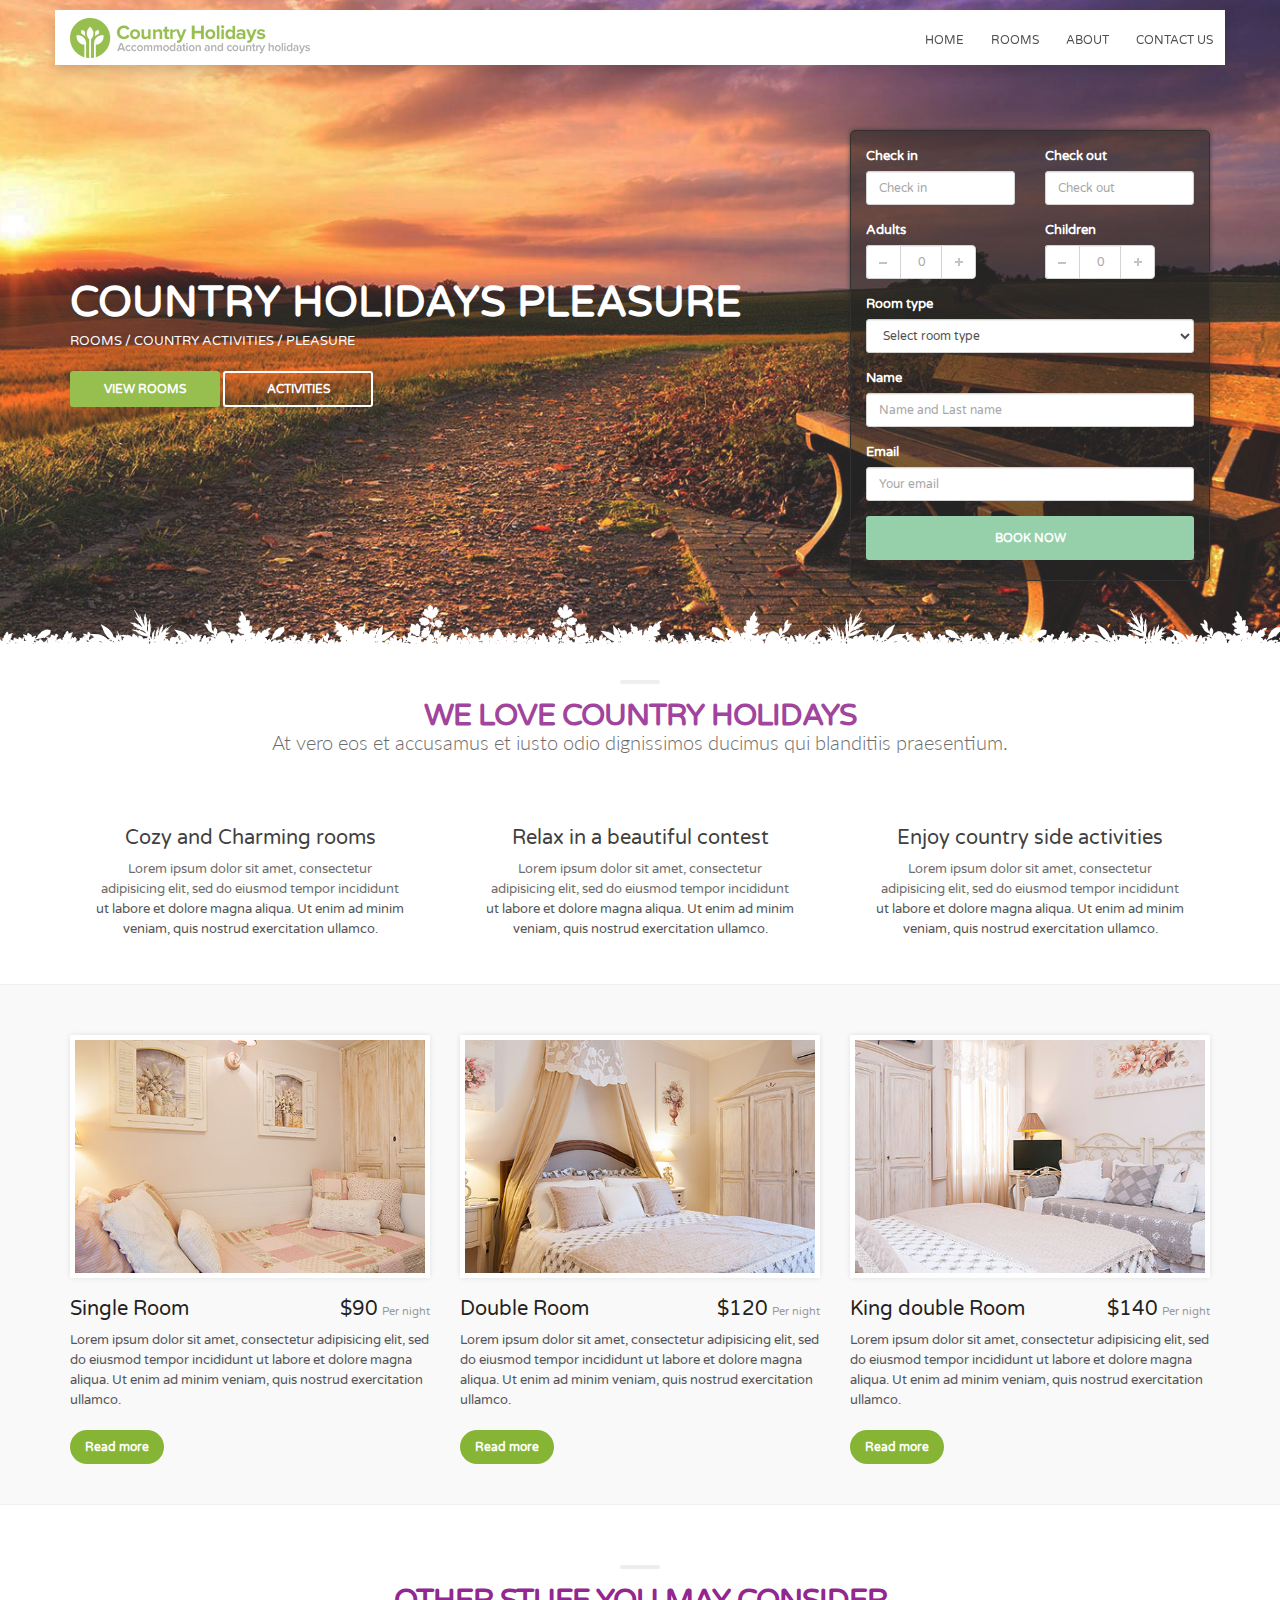
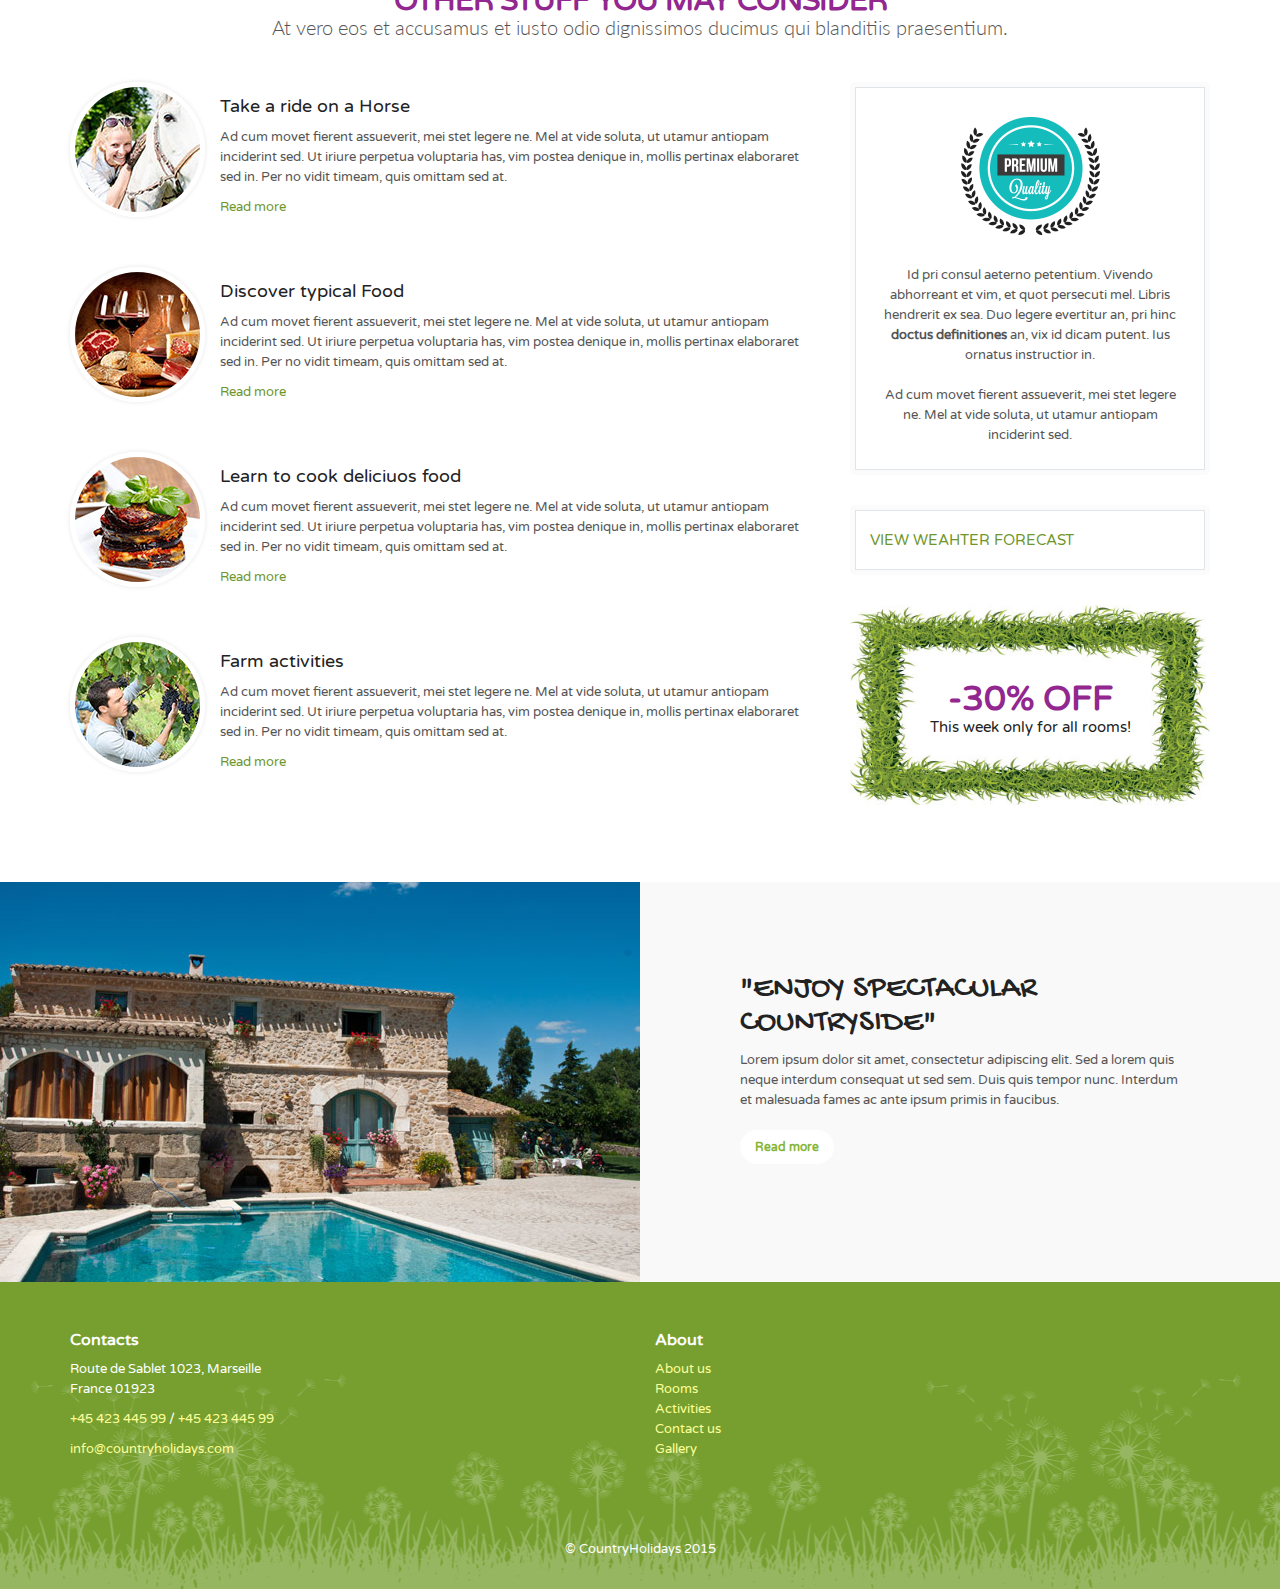
==== index.html @ 5f225f98 "Initial Commit" ====
<!DOCTYPE html>
<!--[if IE 8]><html class="ie ie8"> <![endif]-->
<!--[if IE 9]><html class="ie ie9"> <![endif]-->
<!--[if gt IE 9]><!-->
<html>
<!--<![endif]-->

<head>
    <meta charset="utf-8">
    <meta http-equiv="X-UA-Compatible" content="IE=edge">
    <meta name="viewport" content="width=device-width, initial-scale=1">
    <meta name="keywords" content="farm activities, itineraries, farm holidays, country holidays, bed and breakfast, hotel, country hotel" />
    <meta name="description" content="Country Holidays - Premium site template for a country accommodation.">
    <meta name="author" content="Ansonika">
    <title>Country Holidays</title>

    <!-- Favicons-->
    <link rel="shortcut icon" href="img/favicon.ico" type="image/x-icon">
    <link rel="apple-touch-icon" type="image/x-icon" href="img/apple-touch-icon-57x57-precomposed.png">
    <link rel="apple-touch-icon" type="image/x-icon" sizes="72x72" href="img/apple-touch-icon-72x72-precomposed.png">
    <link rel="apple-touch-icon" type="image/x-icon" sizes="114x114" href="img/apple-touch-icon-114x114-precomposed.png">
    <link rel="apple-touch-icon" type="image/x-icon" sizes="144x144" href="img/apple-touch-icon-144x144-precomposed.png">

    <!-- Google web fonts -->
    <link href='http://fonts.googleapis.com/css?family=Varela+Round' rel='stylesheet' type='text/css'>
    <link href='http://fonts.googleapis.com/css?family=Lato:300,400,700' rel='stylesheet' type='text/css'>
    <link href='http://fonts.googleapis.com/css?family=Gochi+Hand' rel='stylesheet' type='text/css'>
   
   	<!-- BASE CSS -->
    <link href="css/base.css" rel="stylesheet">
    
    <!-- SPECIFIC CSS -->
    <link href="css/date_time_picker.css" rel="stylesheet">

    <!--[if lt IE 9]>
      <script src="js/html5shiv.min.js"></script>
      <script src="js/respond.min.js"></script>
    <![endif]-->

</head>

<body>

<!--[if lte IE 8]>
    <p class="chromeframe">You are using an <strong>outdated</strong> browser. Please <a href="http://browsehappy.com/">upgrade your browser</a>.</p>
<![endif]-->

	<div id="preloader">
        <div class="sk-spinner sk-spinner-wave">
            <div class="sk-rect1"></div>
            <div class="sk-rect2"></div>
            <div class="sk-rect3"></div>
            <div class="sk-rect4"></div>
            <div class="sk-rect5"></div>
        </div>
    </div>
    <!-- End Preload -->

	<div class="layer"></div>
    <!-- Mobile menu overlay mask -->

    <!-- Header================================================== -->
    <header>
        
        <div id="top_header">
        	<div class="container">
            	<div class="row">
                <div class="col-md-4 col-sm-4 col-xs-4">
                    <div id="logo">
                        <a href="index.html"><img src="img/logo.png" width="240" height="40" alt="CountryHolidays" data-retina="true"></a>
                    </div>
                </div>
                <nav class="col-md-8 col-sm-8 col-xs-8">
                    <a class="cmn-toggle-switch cmn-toggle-switch__rot  open_close" href="javascript:void(0);"><span>Menu mobile</span></a>
                    <div class="main-menu">
                        <div id="header_menu">
                            <img src="img/logo.png" width="240" height="40" alt="CountryHolidays" data-retina="true">
                        </div>
                        <a href="#" class="open_close" id="close_in"><i class="icon_set_1_icon-77"></i></a>
                        <ul>
                            <li class="submenu">
                                <a  href="index.html" class="show-submenu">Home <i class="icon-down-open-mini"></i></a>
                            </li>
                            <li class="submenu">
                                <a href="javascript:void(0);" class="show-submenu">Rooms <i class="icon-down-open-mini"></i></a>
                                <ul>
                                    <li><a href="rooms_list.html">Room list</a></li>
                                    <li><a href="room_booking.html">Room details Booking</a></li>
                                </ul>
                            </li>
                            <li><a href="about.html">About</a></li>
                            <li><a href="contacts.html">Contact us</a></li>
                            </li>
                        </ul>
                    </div><!-- End main-menu -->
                 
                </nav>
            </div>
            </div>
        </div>
    </header><!-- End Header -->

    <div id="booking_container">
    	<div class="container">
        	<div class="row">
            	<div class="col-md-8">
                
                	<div class="intro_title_booking" >
                      	<h1 class="animated fadeInDown">Country holidays pleasure</h1>
                        <p class="animated fadeInDown">Rooms / Country Activities / Pleasure</p>
                        <a href="#" class="animated fadeInUp button_intro hidden-xs">View Rooms</a> 
                        <a href="#" class="animated fadeInUp button_intro outline hidden-xs">Activities</a>
                   </div>  
              
                </div>
                <div class="col-md-4">
                	<div id="book">
                    <div id="message-booking"></div>
                    <form role="form" method="post" action="assets/check_avail.php" id="check_avail" autocomplete="off">
                    
                    	<div class="row">
                        	<div class="col-md-6 col-sm-6 col-xs-6">
                            	<div class="form-group">
                                	<label>Check in</label>
                            	   <input class="date-pick form-control" data-date-format="M d, D" type="text" id="check_in" name="check_in" placeholder="Check in">
                                   <span class="input-icon"><i class=" icon-calendar"></i></span>
                                   </div>
                            </div>
                            <div class="col-md-6 col-sm-6 col-xs-6">
                            	<div class="form-group">
                                	<label>Check out</label>
                            	   <input class="date-pick form-control" data-date-format="M d, D" type="text" id="check_out" name="check_out" placeholder="Check out">
                                   <span class="input-icon"><i class=" icon-calendar"></i></span>
                               </div>
                            </div>
                        </div><!-- End row -->
                        <div class="row">
                        	<div class="col-md-6 col-sm-6 col-xs-6">
                            	<div class="form-group">
                                <label>Adults</label>
                            	   <div class="qty-buttons">
                                        <input type="button" value="-" class="qtyminus" name="adults">
                                        <input type="text" name="adults" id="adults" value="" class="qty form-control" placeholder="0">
                                        <input type="button" value="+" class="qtyplus" name="adults">
                                    </div>
                                   </div>
                            </div>
                            <div class="col-md-6 col-sm-6 col-xs-6">
                            	<div class="form-group">
                                <label>Children</label>
                            	    <div class="qty-buttons">
                                        <input type="button" value="-" class="qtyminus" name="children">
                                        <input type="text" name="children" id="children"  value="" class="qty form-control" placeholder="0">
                                        <input type="button" value="+" class="qtyplus" name="children">
                                    </div>
                               </div>
                            </div>
                        </div><!-- End row -->
           				<div class="row">
                        	<div class="col-md-12">
                            	<div class="form-group">
                                	<label>Room type</label>
                            	 		<select class="form-control" name="room_type" id="room_type">
                                        	<option value="">Select room type</option>
                                            <option value="Single Room">Single Room</option>
                                            <option value="Double Room">Double Room</option>
                                            <option value="Luxury Double Room">Luxury Double Room</option>
                                        </select>
                                   </div>
                              </div>
                              <div class="col-md-12 col-sm-6">
                                   <div class="form-group">
                                	<label>Name</label>
                            	 		<input type="text" class="form-control" name="name_booking" id="name_booking" placeholder="Name and Last name">
                                   </div>
                                   </div>
                                   <div class="col-md-12 col-sm-6">
                                   <div class="form-group">
                                	<label>Email</label>
                            	 		<input type="text" class="form-control" name="email_booking" id="email_booking" placeholder="Your email">
                                   </div>
                                   </div>
                                   <div class="col-md-12 col-sm-12">
                                   <div class="form-group">
                                   <input type="submit" value="Book now" class="btn_full" id="submit-booking">
                                   </div>
                                   </div>
                             </div>
                                  </form>
                    </div>
                </div>
          
            </div><!-- End row -->
        </div><!-- End container -->
 		<div id="general_decor"></div>
    </div><!-- End Booking container -->
    
      <div class="container margin_60 padd_bottom_20">
        <div class="main_title">
            <span></span>
            <h2>We love Country Holidays</h2>
            <p>
                At vero eos et accusamus et iusto odio dignissimos ducimus qui blanditiis praesentium.
            </p>
        </div>
        <div class="row">
            <div class="col-md-4">
                <div class="box_home">
                    <i class="icon_set_2_icon-104"></i>
                    <h3>Cozy and Charming rooms</h3>
                    <p>
                        Lorem ipsum dolor sit amet, consectetur adipisicing elit, sed do eiusmod tempor incididunt ut labore et dolore magna aliqua. Ut enim ad minim veniam, quis nostrud exercitation ullamco.
                    </p>
                </div>
            </div>
            <div class="col-md-4">
                <div class="box_home">
                    <i class="icon_set_2_icon-108"></i>
                    <h3>Relax in a beautiful contest</h3>
                    <p>
                        Lorem ipsum dolor sit amet, consectetur adipisicing elit, sed do eiusmod tempor incididunt ut labore et dolore magna aliqua. Ut enim ad minim veniam, quis nostrud exercitation ullamco.
                    </p>
                </div>
            </div>
            <div class="col-md-4">
                <div class="box_home">
                    <i class="icon_set_1_icon-40"></i>
                    <h3>Enjoy country side activities</h3>
                    <p>
                        Lorem ipsum dolor sit amet, consectetur adipisicing elit, sed do eiusmod tempor incididunt ut labore et dolore magna aliqua. Ut enim ad minim veniam, quis nostrud exercitation ullamco.
                    </p>
                </div>
            </div>
        </div><!-- End row -->
        </div><!-- End container -->
        
        <div class="bg_gray add_bottom_60">
        <div class="container">
        <div class="row">
            <div class="col-md-4 col-sm-4">
                <div class="img_zoom">
                    <a href="room_details.html"><img src="img/room_1.jpg" alt="" class="img-responsive"></a>
                </div>
                <h3>Single Room <span class="price_home">$90<em>Per night</em></span></h3>
                <p>
                    Lorem ipsum dolor sit amet, consectetur adipisicing elit, sed do eiusmod tempor incididunt ut labore et dolore magna aliqua. Ut enim ad minim veniam, quis nostrud exercitation ullamco.
                </p>
                <p>
                    <a href="#" class="btn_1">Read more</a>
                </p>
            </div>
            <div class="col-md-4 col-sm-4">
                <div class="img_zoom">
                    <a href="room_details.html"><img src="img/room_2.jpg" alt="" class="img-responsive"></a>
                </div>
                <h3>Double Room <span class="price_home">$120<em>Per night</em></span></h3>
                <p>
                    Lorem ipsum dolor sit amet, consectetur adipisicing elit, sed do eiusmod tempor incididunt ut labore et dolore magna aliqua. Ut enim ad minim veniam, quis nostrud exercitation ullamco.
                </p>
                <p>
                    <a href="#" class="btn_1">Read more</a>
                </p>
            </div>
            <div class="col-md-4 col-sm-4">
                <div class="img_zoom">
                    <a href="room_details.html"><img src="img/room_3.jpg" alt="" class="img-responsive"></a>
                </div>
                <h3>King double Room <span class="price_home">$140<em>Per night</em></span></h3>
                <p>
                    Lorem ipsum dolor sit amet, consectetur adipisicing elit, sed do eiusmod tempor incididunt ut labore et dolore magna aliqua. Ut enim ad minim veniam, quis nostrud exercitation ullamco.
                </p>
                <p>
                    <a href="#" class="btn_1">Read more</a>
                </p>
            </div>
        </div><!-- End row -->
        </div><!-- End container -->
        </div>
        
        <div class="container add_bottom_60">
        <div class="main_title add_bottom_45">
            <span></span>
            <h2>Other stuff you may consider</h2>
            <p>
                At vero eos et accusamus et iusto odio dignissimos ducimus qui blanditiis praesentium.
            </p>
        </div>
        <div class="row">
            <div class="col-md-8" id="strip_activities">
                <ul>
                    <li>
                    <img src="img/activities_1_thumb.jpg" alt="" class="img-circle styled">
                    <h4>Take a ride on a Horse</h4>
                    <p>
                        Ad cum movet fierent assueverit, mei stet legere ne. Mel at vide soluta, ut utamur antiopam inciderint sed. Ut iriure perpetua voluptaria has, vim postea denique in, mollis pertinax elaboraret sed in. Per no vidit timeam, quis omittam sed at. <a href="#" class="link_normal">Read more</a>
                    </p>
                    </li>
                    <li><img src="img/activities_2_thumb.jpg" alt="" class="img-circle styled">
                    <h4>Discover typical Food </h4>
                    <p>
                        Ad cum movet fierent assueverit, mei stet legere ne. Mel at vide soluta, ut utamur antiopam inciderint sed. Ut iriure perpetua voluptaria has, vim postea denique in, mollis pertinax elaboraret sed in. Per no vidit timeam, quis omittam sed at. <a href="#" class="link_normal">Read more</a>
                    </p>
                    </li>
                    <li><img src="img/activities_3_thumb.jpg" alt="" class="img-circle styled">
                    <h4>Learn to cook deliciuos food</h4>
                    <p>
                        Ad cum movet fierent assueverit, mei stet legere ne. Mel at vide soluta, ut utamur antiopam inciderint sed. Ut iriure perpetua voluptaria has, vim postea denique in, mollis pertinax elaboraret sed in. Per no vidit timeam, quis omittam sed at. <a href="#" class="link_normal">Read more</a>
                    </p>
                    </li>
                    <li><img src="img/activities_4_thumb.jpg" alt="" class="img-circle styled">
                    <h4>Farm activities</h4>
                    <p>
                        Ad cum movet fierent assueverit, mei stet legere ne. Mel at vide soluta, ut utamur antiopam inciderint sed. Ut iriure perpetua voluptaria has, vim postea denique in, mollis pertinax elaboraret sed in. Per no vidit timeam, quis omittam sed at. <a href="#" class="link_normal">Read more</a>
                    </p>
                    </li>
                </ul>
            </div>
            <div class="col-md-4">
                <div class="box_style_1 text-center">
                    <p ><img src="img/best_price.png" alt=""></p>
                    <p>
                         Id pri consul aeterno petentium. Vivendo abhorreant et vim, et quot persecuti mel. Libris hendrerit ex sea. Duo legere evertitur an, pri hinc <strong>doctus definitiones</strong> an, vix id dicam putent. Ius ornatus instructior in.
                    </p>
                    <p>
                         Ad cum movet fierent assueverit, mei stet legere ne. Mel at vide soluta, ut utamur antiopam inciderint sed.
                    </p>
                </div><!-- End box_style_1 -->
                
                <a class="box_style_1 weahter" href="about.html">
                <i class="icon-light-up"></i> View Weahter forecast </a>
                <!-- End  weather-->
                
                <div id="banner">
                    <h3><span>-30% OFF</span>This week only for all rooms!</h3>
                </div><!-- End banner -->
                
            </div>
        </div><!-- End row -->
    </div><!-- End container -->
    
    <div class="container-fluid">
        <div class="row">
            <div class="col-md-6 nopadding">
                <div class="features-bg">
                    <div class="features-img">
                    </div>
                </div>
            </div>
            <div class="col-md-6 nopadding">
                <div class="features-content">
                    <h3>"Enjoy spectacular countryside"</h3>
                    <p>
                        Lorem ipsum dolor sit amet, consectetur adipiscing elit. Sed a lorem quis neque interdum consequat ut sed sem. Duis quis tempor nunc. Interdum et malesuada fames ac ante ipsum primis in faucibus.
                    </p>
                    <p>
                        <a href="#" class=" btn_1 white">Read more</a>
                    </p>
                </div>
            </div>
        </div>
    </div><!-- End container-fluid  -->
    
    <footer>
        <div class="container">
            <div class="row">
                <div class="col-md-6 col-sm-6">
                    <h3>Contacts</h3>
                    <ul id="contact_details_footer">
                        <li>Route de Sablet 1023, Marseille<br>France 01923</li>
                        <li><a href="tel://004542344599">+45 423 445 99</a> / <a href="tel://004542344599">+45 423 445 99</a></li>
                        <li><a href="/cdn-cgi/l/email-protection#93fafdf5fcd3f0fce6fde7e1eafbfcfffaf7f2eae0bdf0fcfe"><span class="__cf_email__" data-cfemail="771e191118371418021903050e1f181b1e13160e045914181a">[email&#160;protected]</span><script data-cfhash='f9e31' type="text/javascript">/* <![CDATA[ */!function(t,e,r,n,c,a,p){try{t=document.currentScript||function(){for(t=document.getElementsByTagName('script'),e=t.length;e--;)if(t[e].getAttribute('data-cfhash'))return t[e]}();if(t&&(c=t.previousSibling)){p=t.parentNode;if(a=c.getAttribute('data-cfemail')){for(e='',r='0x'+a.substr(0,2)|0,n=2;a.length-n;n+=2)e+='%'+('0'+('0x'+a.substr(n,2)^r).toString(16)).slice(-2);p.replaceChild(document.createTextNode(decodeURIComponent(e)),c)}p.removeChild(t)}}catch(u){}}()/* ]]> */</script></a></li>
                    </ul>  
                </div>
                <div class="col-offset-2 col-md-6 col-sm-6">
                    <h3>About</h3>
                    <ul>
                        <li><a href="#">About us</a></li>
                        <li><a href="#">Rooms</a></li>
                        <li><a href="#">Activities</a></li>
                        <li><a href="#">Contact us</a></li>
                         <li><a href="#">Gallery</a></li>
                    </ul>
                </div>                
            </div><!-- End row -->
            <div class="row">
                <div class="col-md-12">
                    <div id="social_footer">
                        <p>© CountryHolidays 2015</p>
                    </div>
                </div>
            </div><!-- End row -->
        </div><!-- End container -->
    </footer><!-- End footer -->
    
<div id="toTop"></div><!-- Back to top button -->

<!-- Common scripts -->
<script src="js/jquery-1.11.2.min.js"></script>
<script src="js/common_scripts_min.js"></script>
<script src="js/functions.js"></script>
<script src="assets/validate.js"></script>

<!-- Specific scripts -->
<script src="js/quantity-bt.js"></script>
<script src="js/bootstrap-datepicker.js"></script>
<script>
var nowTemp = new Date();
var now = new Date(nowTemp.getFullYear(), nowTemp.getMonth(), nowTemp.getDate(), 0, 0, 0, 0);

var checkin = $('#check_in').datepicker({
	
	todayHighlight: true,

    beforeShowDay: function (date) {
        return date.valueOf() >= now.valueOf();
    },
    autoclose: true

}).on('changeDate', function (ev) {
    if (ev.date.valueOf() > checkout.datepicker("getDate").valueOf() || !checkout.datepicker("getDate").valueOf()) {

        var newDate = new Date(ev.date);
        newDate.setDate(newDate.getDate() + 1);
        checkout.datepicker("update", newDate);

    }
    $('#check_out')[0].focus();
});


var checkout = $('#check_out').datepicker({
    beforeShowDay: function (date) {
        if (!checkin.datepicker("getDate").valueOf()) {
            return date.valueOf() >= new Date().valueOf();
        } else {
            return date.valueOf() > checkin.datepicker("getDate").valueOf();
        }
    },
    autoclose: true

}).on('changeDate', function (ev) {});
</script>

<script type="text/javascript">/* <![CDATA[ */(function(d,s,a,i,j,r,l,m,t){try{l=d.getElementsByTagName('a');t=d.createElement('textarea');for(i=0;l.length-i;i++){try{a=l[i].href;s=a.indexOf('/cdn-cgi/l/email-protection');m=a.length;if(a&&s>-1&&m>28){j=28+s;s='';if(j<m){r='0x'+a.substr(j,2)|0;for(j+=2;j<m&&a.charAt(j)!='X';j+=2)s+='%'+('0'+('0x'+a.substr(j,2)^r).toString(16)).slice(-2);j++;s=decodeURIComponent(s)+a.substr(j,m-j)}t.innerHTML=s.replace(/</g,'&lt;').replace(/>/g,'&gt;');l[i].href='mailto:'+t.value}}catch(e){}}}catch(e){}})(document);/* ]]> */</script></body>
</html>
---- css/base.css ----
/* General import css styles*/
@import url("bootstrap.min.css"); 						 /* Main Bootstrap */
@import url("animate.min.css");							/* Animate On Page Scroll */
@import url("style.css");										/* Main theme styles */
@import url("menu.css");										/* Menu styles */
@import url("responsive.css");								/* Responsive */
@import url("fontello/css/icon_set_1.css");		/* Icon pack */
@import url("fontello/css/icon_set_2.css");		/* Icon pack */
@import url("fontello/css/fontello.css");			/* Icon pack */
@import url("magnific-popup.css");					/* Lightbox & dialog script */
---- css/date_time_picker.css ----
.datepicker {
  padding: 4px;
  direction: ltr;
}

.datepicker.datepicker-rtl {
  direction: rtl;
}
.datepicker.datepicker-rtl table tr td span {
  float: right;
}
.datepicker-dropdown {
  top: 0;
  left: 0;
}
.datepicker-dropdown:before {
  content: '';
  display: inline-block;
  border-left: 7px solid transparent;
  border-right: 7px solid transparent;
  border-bottom: 7px solid #ccc;
  border-top: 0;
  border-bottom-color: rgba(0,0,0,0.2);
  position: absolute;
}
.datepicker-dropdown:after {
  content: '';
  display: inline-block;
  border-left: 6px solid transparent;
  border-right: 6px solid transparent;
  border-bottom: 6px solid #fff;
  border-top: 0;
  position: absolute;
}
.datepicker-dropdown.datepicker-orient-left:before {
  left: 6px;
}
.datepicker-dropdown.datepicker-orient-left:after {
  left: 7px;
}
.datepicker-dropdown.datepicker-orient-right:before {
  right: 6px;
}
.datepicker-dropdown.datepicker-orient-right:after {
  right: 7px;
}
.datepicker-dropdown.datepicker-orient-top:before {
  top: -7px;
}
.datepicker-dropdown.datepicker-orient-top:after {
  top: -6px;
}
.datepicker-dropdown.datepicker-orient-bottom:before {
  bottom: -7px;
  border-bottom: 0;
  border-top: 7px solid #999;
}
.datepicker-dropdown.datepicker-orient-bottom:after {
  bottom: -6px;
  border-bottom: 0;
  border-top: 6px solid #fff;
}
.datepicker > div {
  display: none;
}
.datepicker.days div.datepicker-days {
  display: block;
}
.datepicker.months div.datepicker-months {
  display: block;
}
.datepicker.years div.datepicker-years {
  display: block;
}
.datepicker table {
  margin: 0;
  -webkit-touch-callout: none;
  -webkit-user-select: none;
  -khtml-user-select: none;
  -moz-user-select: none;
  -ms-user-select: none;
  -webkit-user-select: none;
  -moz-user-select: none;
  -ms-user-select: none;
  user-select: none;
}
.datepicker table tr td,
.datepicker table tr th {
  text-align: center;
  width: 30px;
  height: 30px;
  border: none;
}
.table-striped .datepicker table tr td,
.table-striped .datepicker table tr th {
  background-color: transparent;
}
.datepicker table tr td.day:hover,
.datepicker table tr td.day.focused {
  background: #eee;
  cursor: pointer;
}
.datepicker table tr td.day {
  border: 1px solid #e6e6e6;
}
.datepicker table tr td.old,
.datepicker table tr td.new {
  color: #999;
}
.datepicker table tr td.disabled,
.datepicker table tr td.disabled:hover {
  background: none;
  color: #999;
  cursor: default;
}
.datepicker table tr td.today,
.datepicker table tr td.today:hover,
.datepicker table tr td.today.disabled,
.datepicker table tr td.today.disabled:hover {
  color: #000;
  position: relative;
}
.datepicker table tr td.today:before,
.datepicker table tr td.today:hover:before,
.datepicker table tr td.today.disabled:before,
.datepicker table tr td.today.disabled:hover:before {
  content: '';
  bottom: 2px;
  right: 2px;
  display: block;
  width: 0;
  height: 0;
  border-style: solid;
  border-width: 0 0 7px 7px;
  border-color: transparent transparent #333 transparent;
  position: absolute;
}
.datepicker table tr td.today:active,
.datepicker table tr td.today:hover:active,
.datepicker table tr td.today.disabled:active,
.datepicker table tr td.today.disabled:hover:active,
.datepicker table tr td.today.active,
.datepicker table tr td.today:hover.active,
.datepicker table tr td.today.disabled.active,
.datepicker table tr td.today.disabled:hover.active,
.open .dropdown-toggle.datepicker table tr td.today,
.open .dropdown-toggle.datepicker table tr td.today:hover,
.open .dropdown-toggle.datepicker table tr td.today.disabled,
.open .dropdown-toggle.datepicker table tr td.today.disabled:hover {
  background-image: none;
}
.datepicker table tr td.today.disabled,
.datepicker table tr td.today:hover.disabled,
.datepicker table tr td.today.disabled.disabled,
.datepicker table tr td.today.disabled:hover.disabled,
.datepicker table tr td.today[disabled],
.datepicker table tr td.today:hover[disabled],
.datepicker table tr td.today.disabled[disabled],
.datepicker table tr td.today.disabled:hover[disabled],
fieldset[disabled] .datepicker table tr td.today,
fieldset[disabled] .datepicker table tr td.today:hover,
fieldset[disabled] .datepicker table tr td.today.disabled,
fieldset[disabled] .datepicker table tr td.today.disabled:hover,
.datepicker table tr td.today.disabled:hover,
.datepicker table tr td.today:hover.disabled:hover,
.datepicker table tr td.today.disabled.disabled:hover,
.datepicker table tr td.today.disabled:hover.disabled:hover,
.datepicker table tr td.today[disabled]:hover,
.datepicker table tr td.today:hover[disabled]:hover,
.datepicker table tr td.today.disabled[disabled]:hover,
.datepicker table tr td.today.disabled:hover[disabled]:hover,
fieldset[disabled] .datepicker table tr td.today:hover,
fieldset[disabled] .datepicker table tr td.today:hover:hover,
fieldset[disabled] .datepicker table tr td.today.disabled:hover,
fieldset[disabled] .datepicker table tr td.today.disabled:hover:hover,
.datepicker table tr td.today.disabled:focus,
.datepicker table tr td.today:hover.disabled:focus,
.datepicker table tr td.today.disabled.disabled:focus,
.datepicker table tr td.today.disabled:hover.disabled:focus,
.datepicker table tr td.today[disabled]:focus,
.datepicker table tr td.today:hover[disabled]:focus,
.datepicker table tr td.today.disabled[disabled]:focus,
.datepicker table tr td.today.disabled:hover[disabled]:focus,
fieldset[disabled] .datepicker table tr td.today:focus,
fieldset[disabled] .datepicker table tr td.today:hover:focus,
fieldset[disabled] .datepicker table tr td.today.disabled:focus,
fieldset[disabled] .datepicker table tr td.today.disabled:hover:focus,
.datepicker table tr td.today.disabled:active,
.datepicker table tr td.today:hover.disabled:active,
.datepicker table tr td.today.disabled.disabled:active,
.datepicker table tr td.today.disabled:hover.disabled:active,
.datepicker table tr td.today[disabled]:active,
.datepicker table tr td.today:hover[disabled]:active,
.datepicker table tr td.today.disabled[disabled]:active,
.datepicker table tr td.today.disabled:hover[disabled]:active,
fieldset[disabled] .datepicker table tr td.today:active,
fieldset[disabled] .datepicker table tr td.today:hover:active,
fieldset[disabled] .datepicker table tr td.today.disabled:active,
fieldset[disabled] .datepicker table tr td.today.disabled:hover:active,
.datepicker table tr td.today.disabled.active,
.datepicker table tr td.today:hover.disabled.active,
.datepicker table tr td.today.disabled.disabled.active,
.datepicker table tr td.today.disabled:hover.disabled.active,
.datepicker table tr td.today[disabled].active,
.datepicker table tr td.today:hover[disabled].active,
.datepicker table tr td.today.disabled[disabled].active,
.datepicker table tr td.today.disabled:hover[disabled].active,
fieldset[disabled] .datepicker table tr td.today.active,
fieldset[disabled] .datepicker table tr td.today:hover.active,
fieldset[disabled] .datepicker table tr td.today.disabled.active,
fieldset[disabled] .datepicker table tr td.today.disabled:hover.active {
  background-color: #ffdb99;
  border-color: #ffb733;
}
.datepicker table tr td.today:hover:hover {
  color: #000;
}
.datepicker table tr td.today.active:hover {
  color: #fff;
}
.datepicker table tr td.range,
.datepicker table tr td.range:hover,
.datepicker table tr td.range.disabled,
.datepicker table tr td.range.disabled:hover {
  background: #eee;
  -webkit-border-radius: 0;
  border-radius: 0;
}
.datepicker table tr td.range.today,
.datepicker table tr td.range.today:hover,
.datepicker table tr td.range.today.disabled,
.datepicker table tr td.range.today.disabled:hover {
  color: #000;
  background-color: #f7ca77;
  border-color: #f1a417;
  -webkit-border-radius: 0;
  border-radius: 0;
}
.datepicker table tr td.range.today:hover,
.datepicker table tr td.range.today:hover:hover,
.datepicker table tr td.range.today.disabled:hover,
.datepicker table tr td.range.today.disabled:hover:hover,
.datepicker table tr td.range.today:focus,
.datepicker table tr td.range.today:hover:focus,
.datepicker table tr td.range.today.disabled:focus,
.datepicker table tr td.range.today.disabled:hover:focus,
.datepicker table tr td.range.today:active,
.datepicker table tr td.range.today:hover:active,
.datepicker table tr td.range.today.disabled:active,
.datepicker table tr td.range.today.disabled:hover:active,
.datepicker table tr td.range.today.active,
.datepicker table tr td.range.today:hover.active,
.datepicker table tr td.range.today.disabled.active,
.datepicker table tr td.range.today.disabled:hover.active,
.open .dropdown-toggle.datepicker table tr td.range.today,
.open .dropdown-toggle.datepicker table tr td.range.today:hover,
.open .dropdown-toggle.datepicker table tr td.range.today.disabled,
.open .dropdown-toggle.datepicker table tr td.range.today.disabled:hover {
  color: #000;
  background-color: #f4bb51;
  border-color: #bf800c;
}
.datepicker table tr td.range.today:active,
.datepicker table tr td.range.today:hover:active,
.datepicker table tr td.range.today.disabled:active,
.datepicker table tr td.range.today.disabled:hover:active,
.datepicker table tr td.range.today.active,
.datepicker table tr td.range.today:hover.active,
.datepicker table tr td.range.today.disabled.active,
.datepicker table tr td.range.today.disabled:hover.active,
.open .dropdown-toggle.datepicker table tr td.range.today,
.open .dropdown-toggle.datepicker table tr td.range.today:hover,
.open .dropdown-toggle.datepicker table tr td.range.today.disabled,
.open .dropdown-toggle.datepicker table tr td.range.today.disabled:hover {
  background-image: none;
}
.datepicker table tr td.range.today.disabled,
.datepicker table tr td.range.today:hover.disabled,
.datepicker table tr td.range.today.disabled.disabled,
.datepicker table tr td.range.today.disabled:hover.disabled,
.datepicker table tr td.range.today[disabled],
.datepicker table tr td.range.today:hover[disabled],
.datepicker table tr td.range.today.disabled[disabled],
.datepicker table tr td.range.today.disabled:hover[disabled],
fieldset[disabled] .datepicker table tr td.range.today,
fieldset[disabled] .datepicker table tr td.range.today:hover,
fieldset[disabled] .datepicker table tr td.range.today.disabled,
fieldset[disabled] .datepicker table tr td.range.today.disabled:hover,
.datepicker table tr td.range.today.disabled:hover,
.datepicker table tr td.range.today:hover.disabled:hover,
.datepicker table tr td.range.today.disabled.disabled:hover,
.datepicker table tr td.range.today.disabled:hover.disabled:hover,
.datepicker table tr td.range.today[disabled]:hover,
.datepicker table tr td.range.today:hover[disabled]:hover,
.datepicker table tr td.range.today.disabled[disabled]:hover,
.datepicker table tr td.range.today.disabled:hover[disabled]:hover,
fieldset[disabled] .datepicker table tr td.range.today:hover,
fieldset[disabled] .datepicker table tr td.range.today:hover:hover,
fieldset[disabled] .datepicker table tr td.range.today.disabled:hover,
fieldset[disabled] .datepicker table tr td.range.today.disabled:hover:hover,
.datepicker table tr td.range.today.disabled:focus,
.datepicker table tr td.range.today:hover.disabled:focus,
.datepicker table tr td.range.today.disabled.disabled:focus,
.datepicker table tr td.range.today.disabled:hover.disabled:focus,
.datepicker table tr td.range.today[disabled]:focus,
.datepicker table tr td.range.today:hover[disabled]:focus,
.datepicker table tr td.range.today.disabled[disabled]:focus,
.datepicker table tr td.range.today.disabled:hover[disabled]:focus,
fieldset[disabled] .datepicker table tr td.range.today:focus,
fieldset[disabled] .datepicker table tr td.range.today:hover:focus,
fieldset[disabled] .datepicker table tr td.range.today.disabled:focus,
fieldset[disabled] .datepicker table tr td.range.today.disabled:hover:focus,
.datepicker table tr td.range.today.disabled:active,
.datepicker table tr td.range.today:hover.disabled:active,
.datepicker table tr td.range.today.disabled.disabled:active,
.datepicker table tr td.range.today.disabled:hover.disabled:active,
.datepicker table tr td.range.today[disabled]:active,
.datepicker table tr td.range.today:hover[disabled]:active,
.datepicker table tr td.range.today.disabled[disabled]:active,
.datepicker table tr td.range.today.disabled:hover[disabled]:active,
fieldset[disabled] .datepicker table tr td.range.today:active,
fieldset[disabled] .datepicker table tr td.range.today:hover:active,
fieldset[disabled] .datepicker table tr td.range.today.disabled:active,
fieldset[disabled] .datepicker table tr td.range.today.disabled:hover:active,
.datepicker table tr td.range.today.disabled.active,
.datepicker table tr td.range.today:hover.disabled.active,
.datepicker table tr td.range.today.disabled.disabled.active,
.datepicker table tr td.range.today.disabled:hover.disabled.active,
.datepicker table tr td.range.today[disabled].active,
.datepicker table tr td.range.today:hover[disabled].active,
.datepicker table tr td.range.today.disabled[disabled].active,
.datepicker table tr td.range.today.disabled:hover[disabled].active,
fieldset[disabled] .datepicker table tr td.range.today.active,
fieldset[disabled] .datepicker table tr td.range.today:hover.active,
fieldset[disabled] .datepicker table tr td.range.today.disabled.active,
fieldset[disabled] .datepicker table tr td.range.today.disabled:hover.active {
  background-color: #f7ca77;
  border-color: #f1a417;
}
.datepicker table tr td.selected,
.datepicker table tr td.selected:hover,
.datepicker table tr td.selected.disabled,
.datepicker table tr td.selected.disabled:hover {
  color: #fff;
  background-color: #999;
  border-color: #555;
  text-shadow: 0 -1px 0 rgba(0,0,0,0.25);
}
.datepicker table tr td.selected:hover,
.datepicker table tr td.selected:hover:hover,
.datepicker table tr td.selected.disabled:hover,
.datepicker table tr td.selected.disabled:hover:hover,
.datepicker table tr td.selected:focus,
.datepicker table tr td.selected:hover:focus,
.datepicker table tr td.selected.disabled:focus,
.datepicker table tr td.selected.disabled:hover:focus,
.datepicker table tr td.selected:active,
.datepicker table tr td.selected:hover:active,
.datepicker table tr td.selected.disabled:active,
.datepicker table tr td.selected.disabled:hover:active,
.datepicker table tr td.selected.active,
.datepicker table tr td.selected:hover.active,
.datepicker table tr td.selected.disabled.active,
.datepicker table tr td.selected.disabled:hover.active,
.open .dropdown-toggle.datepicker table tr td.selected,
.open .dropdown-toggle.datepicker table tr td.selected:hover,
.open .dropdown-toggle.datepicker table tr td.selected.disabled,
.open .dropdown-toggle.datepicker table tr td.selected.disabled:hover {
  border-color: #373737;
}
.datepicker table tr td.selected:hover color: #ffffff,
.datepicker table tr td.selected:hover:hover color: #ffffff,
.datepicker table tr td.selected.disabled:hover color: #ffffff,
.datepicker table tr td.selected.disabled:hover:hover color: #ffffff,
.datepicker table tr td.selected:focus color: #ffffff,
.datepicker table tr td.selected:hover:focus color: #ffffff,
.datepicker table tr td.selected.disabled:focus color: #ffffff,
.datepicker table tr td.selected.disabled:hover:focus color: #ffffff,
.datepicker table tr td.selected:active color: #ffffff,
.datepicker table tr td.selected:hover:active color: #ffffff,
.datepicker table tr td.selected.disabled:active color: #ffffff,
.datepicker table tr td.selected.disabled:hover:active color: #ffffff,
.datepicker table tr td.selected.active color: #ffffff,
.datepicker table tr td.selected:hover.active color: #ffffff,
.datepicker table tr td.selected.disabled.active color: #ffffff,
.datepicker table tr td.selected.disabled:hover.active color: #ffffff,
.open .dropdown-toggle.datepicker table tr td.selected color: #ffffff,
.open .dropdown-toggle.datepicker table tr td.selected:hover color: #ffffff,
.open .dropdown-toggle.datepicker table tr td.selected.disabled color: #ffffff,
.open .dropdown-toggle.datepicker table tr td.selected.disabled:hover color: #ffffff {
  background-color: #858585;
}
.datepicker table tr td.selected:active,
.datepicker table tr td.selected:hover:active,
.datepicker table tr td.selected.disabled:active,
.datepicker table tr td.selected.disabled:hover:active,
.datepicker table tr td.selected.active,
.datepicker table tr td.selected:hover.active,
.datepicker table tr td.selected.disabled.active,
.datepicker table tr td.selected.disabled:hover.active,
.open .dropdown-toggle.datepicker table tr td.selected,
.open .dropdown-toggle.datepicker table tr td.selected:hover,
.open .dropdown-toggle.datepicker table tr td.selected.disabled,
.open .dropdown-toggle.datepicker table tr td.selected.disabled:hover {
  background-image: none;
}
.datepicker table tr td.selected.disabled,
.datepicker table tr td.selected:hover.disabled,
.datepicker table tr td.selected.disabled.disabled,
.datepicker table tr td.selected.disabled:hover.disabled,
.datepicker table tr td.selected[disabled],
.datepicker table tr td.selected:hover[disabled],
.datepicker table tr td.selected.disabled[disabled],
.datepicker table tr td.selected.disabled:hover[disabled],
fieldset[disabled] .datepicker table tr td.selected,
fieldset[disabled] .datepicker table tr td.selected:hover,
fieldset[disabled] .datepicker table tr td.selected.disabled,
fieldset[disabled] .datepicker table tr td.selected.disabled:hover,
.datepicker table tr td.selected.disabled:hover,
.datepicker table tr td.selected:hover.disabled:hover,
.datepicker table tr td.selected.disabled.disabled:hover,
.datepicker table tr td.selected.disabled:hover.disabled:hover,
.datepicker table tr td.selected[disabled]:hover,
.datepicker table tr td.selected:hover[disabled]:hover,
.datepicker table tr td.selected.disabled[disabled]:hover,
.datepicker table tr td.selected.disabled:hover[disabled]:hover,
fieldset[disabled] .datepicker table tr td.selected:hover,
fieldset[disabled] .datepicker table tr td.selected:hover:hover,
fieldset[disabled] .datepicker table tr td.selected.disabled:hover,
fieldset[disabled] .datepicker table tr td.selected.disabled:hover:hover,
.datepicker table tr td.selected.disabled:focus,
.datepicker table tr td.selected:hover.disabled:focus,
.datepicker table tr td.selected.disabled.disabled:focus,
.datepicker table tr td.selected.disabled:hover.disabled:focus,
.datepicker table tr td.selected[disabled]:focus,
.datepicker table tr td.selected:hover[disabled]:focus,
.datepicker table tr td.selected.disabled[disabled]:focus,
.datepicker table tr td.selected.disabled:hover[disabled]:focus,
fieldset[disabled] .datepicker table tr td.selected:focus,
fieldset[disabled] .datepicker table tr td.selected:hover:focus,
fieldset[disabled] .datepicker table tr td.selected.disabled:focus,
fieldset[disabled] .datepicker table tr td.selected.disabled:hover:focus,
.datepicker table tr td.selected.disabled:active,
.datepicker table tr td.selected:hover.disabled:active,
.datepicker table tr td.selected.disabled.disabled:active,
.datepicker table tr td.selected.disabled:hover.disabled:active,
.datepicker table tr td.selected[disabled]:active,
.datepicker table tr td.selected:hover[disabled]:active,
.datepicker table tr td.selected.disabled[disabled]:active,
.datepicker table tr td.selected.disabled:hover[disabled]:active,
fieldset[disabled] .datepicker table tr td.selected:active,
fieldset[disabled] .datepicker table tr td.selected:hover:active,
fieldset[disabled] .datepicker table tr td.selected.disabled:active,
fieldset[disabled] .datepicker table tr td.selected.disabled:hover:active,
.datepicker table tr td.selected.disabled.active,
.datepicker table tr td.selected:hover.disabled.active,
.datepicker table tr td.selected.disabled.disabled.active,
.datepicker table tr td.selected.disabled:hover.disabled.active,
.datepicker table tr td.selected[disabled].active,
.datepicker table tr td.selected:hover[disabled].active,
.datepicker table tr td.selected.disabled[disabled].active,
.datepicker table tr td.selected.disabled:hover[disabled].active,
fieldset[disabled] .datepicker table tr td.selected.active,
fieldset[disabled] .datepicker table tr td.selected:hover.active,
fieldset[disabled] .datepicker table tr td.selected.disabled.active,
fieldset[disabled] .datepicker table tr td.selected.disabled:hover.active {
  background-color: #999;
  border-color: #555;
}
.datepicker table tr td.active,
.datepicker table tr td.active:hover,
.datepicker table tr td.active.disabled,
.datepicker table tr td.active.disabled:hover {
  color: #fff;
  background-color: #428bca;
  border-color: #357ebd;
  text-shadow: 0 -1px 0 rgba(0,0,0,0.25);
}
.datepicker table tr td.active:hover,
.datepicker table tr td.active:hover:hover,
.datepicker table tr td.active.disabled:hover,
.datepicker table tr td.active.disabled:hover:hover,
.datepicker table tr td.active:focus,
.datepicker table tr td.active:hover:focus,
.datepicker table tr td.active.disabled:focus,
.datepicker table tr td.active.disabled:hover:focus,
.datepicker table tr td.active:active,
.datepicker table tr td.active:hover:active,
.datepicker table tr td.active.disabled:active,
.datepicker table tr td.active.disabled:hover:active,
.datepicker table tr td.active.active,
.datepicker table tr td.active:hover.active,
.datepicker table tr td.active.disabled.active,
.datepicker table tr td.active.disabled:hover.active,
.open .dropdown-toggle.datepicker table tr td.active,
.open .dropdown-toggle.datepicker table tr td.active:hover,
.open .dropdown-toggle.datepicker table tr td.active.disabled,
.open .dropdown-toggle.datepicker table tr td.active.disabled:hover {
  color: #fff;
  background-color: #333;
  border-color: #333;
}
.datepicker table tr td.active:active,
.datepicker table tr td.active:hover:active,
.datepicker table tr td.active.disabled:active,
.datepicker table tr td.active.disabled:hover:active,
.datepicker table tr td.active.active,
.datepicker table tr td.active:hover.active,
.datepicker table tr td.active.disabled.active,
.datepicker table tr td.active.disabled:hover.active,
.open .dropdown-toggle.datepicker table tr td.active,
.open .dropdown-toggle.datepicker table tr td.active:hover,
.open .dropdown-toggle.datepicker table tr td.active.disabled,
.open .dropdown-toggle.datepicker table tr td.active.disabled:hover {
  background-image: none;
}
.datepicker table tr td.active.disabled,
.datepicker table tr td.active:hover.disabled,
.datepicker table tr td.active.disabled.disabled,
.datepicker table tr td.active.disabled:hover.disabled,
.datepicker table tr td.active[disabled],
.datepicker table tr td.active:hover[disabled],
.datepicker table tr td.active.disabled[disabled],
.datepicker table tr td.active.disabled:hover[disabled],
fieldset[disabled] .datepicker table tr td.active,
fieldset[disabled] .datepicker table tr td.active:hover,
fieldset[disabled] .datepicker table tr td.active.disabled,
fieldset[disabled] .datepicker table tr td.active.disabled:hover,
.datepicker table tr td.active.disabled:hover,
.datepicker table tr td.active:hover.disabled:hover,
.datepicker table tr td.active.disabled.disabled:hover,
.datepicker table tr td.active.disabled:hover.disabled:hover,
.datepicker table tr td.active[disabled]:hover,
.datepicker table tr td.active:hover[disabled]:hover,
.datepicker table tr td.active.disabled[disabled]:hover,
.datepicker table tr td.active.disabled:hover[disabled]:hover,
fieldset[disabled] .datepicker table tr td.active:hover,
fieldset[disabled] .datepicker table tr td.active:hover:hover,
fieldset[disabled] .datepicker table tr td.active.disabled:hover,
fieldset[disabled] .datepicker table tr td.active.disabled:hover:hover,
.datepicker table tr td.active.disabled:focus,
.datepicker table tr td.active:hover.disabled:focus,
.datepicker table tr td.active.disabled.disabled:focus,
.datepicker table tr td.active.disabled:hover.disabled:focus,
.datepicker table tr td.active[disabled]:focus,
.datepicker table tr td.active:hover[disabled]:focus,
.datepicker table tr td.active.disabled[disabled]:focus,
.datepicker table tr td.active.disabled:hover[disabled]:focus,
fieldset[disabled] .datepicker table tr td.active:focus,
fieldset[disabled] .datepicker table tr td.active:hover:focus,
fieldset[disabled] .datepicker table tr td.active.disabled:focus,
fieldset[disabled] .datepicker table tr td.active.disabled:hover:focus,
.datepicker table tr td.active.disabled:active,
.datepicker table tr td.active:hover.disabled:active,
.datepicker table tr td.active.disabled.disabled:active,
.datepicker table tr td.active.disabled:hover.disabled:active,
.datepicker table tr td.active[disabled]:active,
.datepicker table tr td.active:hover[disabled]:active,
.datepicker table tr td.active.disabled[disabled]:active,
.datepicker table tr td.active.disabled:hover[disabled]:active,
fieldset[disabled] .datepicker table tr td.active:active,
fieldset[disabled] .datepicker table tr td.active:hover:active,
fieldset[disabled] .datepicker table tr td.active.disabled:active,
fieldset[disabled] .datepicker table tr td.active.disabled:hover:active,
.datepicker table tr td.active.disabled.active,
.datepicker table tr td.active:hover.disabled.active,
.datepicker table tr td.active.disabled.disabled.active,
.datepicker table tr td.active.disabled:hover.disabled.active,
.datepicker table tr td.active[disabled].active,
.datepicker table tr td.active:hover[disabled].active,
.datepicker table tr td.active.disabled[disabled].active,
.datepicker table tr td.active.disabled:hover[disabled].active,
fieldset[disabled] .datepicker table tr td.active.active,
fieldset[disabled] .datepicker table tr td.active:hover.active,
fieldset[disabled] .datepicker table tr td.active.disabled.active,
fieldset[disabled] .datepicker table tr td.active.disabled:hover.active {
  background-color: #428bca;
  border-color: #357ebd;
}
.datepicker table tr td span {
  display: block;
  width: 23%;
  height: 54px;
  line-height: 54px;
  float: left;
  margin: 1%;
  cursor: pointer;
}
.datepicker table tr td span:hover {
  background: #eee;
}
.datepicker table tr td span.disabled,
.datepicker table tr td span.disabled:hover {
  background: none;
  color: #999;
  cursor: default;
}
.datepicker table tr td span.active,
.datepicker table tr td span.active:hover,
.datepicker table tr td span.active.disabled,
.datepicker table tr td span.active.disabled:hover {
  color: #fff;
  background-color: #428bca;
  border-color: #357ebd;
  text-shadow: 0 -1px 0 rgba(0,0,0,0.25);
}
.datepicker table tr td span.active:hover,
.datepicker table tr td span.active:hover:hover,
.datepicker table tr td span.active.disabled:hover,
.datepicker table tr td span.active.disabled:hover:hover,
.datepicker table tr td span.active:focus,
.datepicker table tr td span.active:hover:focus,
.datepicker table tr td span.active.disabled:focus,
.datepicker table tr td span.active.disabled:hover:focus,
.datepicker table tr td span.active:active,
.datepicker table tr td span.active:hover:active,
.datepicker table tr td span.active.disabled:active,
.datepicker table tr td span.active.disabled:hover:active,
.datepicker table tr td span.active.active,
.datepicker table tr td span.active:hover.active,
.datepicker table tr td span.active.disabled.active,
.datepicker table tr td span.active.disabled:hover.active,
.open .dropdown-toggle.datepicker table tr td span.active,
.open .dropdown-toggle.datepicker table tr td span.active:hover,
.open .dropdown-toggle.datepicker table tr td span.active.disabled,
.open .dropdown-toggle.datepicker table tr td span.active.disabled:hover {
  color: #fff;
  background-color: #333;
  border-color: #e27513;
}
.datepicker table tr td span.active:active,
.datepicker table tr td span.active:hover:active,
.datepicker table tr td span.active.disabled:active,
.datepicker table tr td span.active.disabled:hover:active,
.datepicker table tr td span.active.active,
.datepicker table tr td span.active:hover.active,
.datepicker table tr td span.active.disabled.active,
.datepicker table tr td span.active.disabled:hover.active,
.open .dropdown-toggle.datepicker table tr td span.active,
.open .dropdown-toggle.datepicker table tr td span.active:hover,
.open .dropdown-toggle.datepicker table tr td span.active.disabled,
.open .dropdown-toggle.datepicker table tr td span.active.disabled:hover {
  background-image: none;
}
.datepicker table tr td span.active.disabled,
.datepicker table tr td span.active:hover.disabled,
.datepicker table tr td span.active.disabled.disabled,
.datepicker table tr td span.active.disabled:hover.disabled,
.datepicker table tr td span.active[disabled],
.datepicker table tr td span.active:hover[disabled],
.datepicker table tr td span.active.disabled[disabled],
.datepicker table tr td span.active.disabled:hover[disabled],
fieldset[disabled] .datepicker table tr td span.active,
fieldset[disabled] .datepicker table tr td span.active:hover,
fieldset[disabled] .datepicker table tr td span.active.disabled,
fieldset[disabled] .datepicker table tr td span.active.disabled:hover,
.datepicker table tr td span.active.disabled:hover,
.datepicker table tr td span.active:hover.disabled:hover,
.datepicker table tr td span.active.disabled.disabled:hover,
.datepicker table tr td span.active.disabled:hover.disabled:hover,
.datepicker table tr td span.active[disabled]:hover,
.datepicker table tr td span.active:hover[disabled]:hover,
.datepicker table tr td span.active.disabled[disabled]:hover,
.datepicker table tr td span.active.disabled:hover[disabled]:hover,
fieldset[disabled] .datepicker table tr td span.active:hover,
fieldset[disabled] .datepicker table tr td span.active:hover:hover,
fieldset[disabled] .datepicker table tr td span.active.disabled:hover,
fieldset[disabled] .datepicker table tr td span.active.disabled:hover:hover,
.datepicker table tr td span.active.disabled:focus,
.datepicker table tr td span.active:hover.disabled:focus,
.datepicker table tr td span.active.disabled.disabled:focus,
.datepicker table tr td span.active.disabled:hover.disabled:focus,
.datepicker table tr td span.active[disabled]:focus,
.datepicker table tr td span.active:hover[disabled]:focus,
.datepicker table tr td span.active.disabled[disabled]:focus,
.datepicker table tr td span.active.disabled:hover[disabled]:focus,
fieldset[disabled] .datepicker table tr td span.active:focus,
fieldset[disabled] .datepicker table tr td span.active:hover:focus,
fieldset[disabled] .datepicker table tr td span.active.disabled:focus,
fieldset[disabled] .datepicker table tr td span.active.disabled:hover:focus,
.datepicker table tr td span.active.disabled:active,
.datepicker table tr td span.active:hover.disabled:active,
.datepicker table tr td span.active.disabled.disabled:active,
.datepicker table tr td span.active.disabled:hover.disabled:active,
.datepicker table tr td span.active[disabled]:active,
.datepicker table tr td span.active:hover[disabled]:active,
.datepicker table tr td span.active.disabled[disabled]:active,
.datepicker table tr td span.active.disabled:hover[disabled]:active,
fieldset[disabled] .datepicker table tr td span.active:active,
fieldset[disabled] .datepicker table tr td span.active:hover:active,
fieldset[disabled] .datepicker table tr td span.active.disabled:active,
fieldset[disabled] .datepicker table tr td span.active.disabled:hover:active,
.datepicker table tr td span.active.disabled.active,
.datepicker table tr td span.active:hover.disabled.active,
.datepicker table tr td span.active.disabled.disabled.active,
.datepicker table tr td span.active.disabled:hover.disabled.active,
.datepicker table tr td span.active[disabled].active,
.datepicker table tr td span.active:hover[disabled].active,
.datepicker table tr td span.active.disabled[disabled].active,
.datepicker table tr td span.active.disabled:hover[disabled].active,
fieldset[disabled] .datepicker table tr td span.active.active,
fieldset[disabled] .datepicker table tr td span.active:hover.active,
fieldset[disabled] .datepicker table tr td span.active.disabled.active,
fieldset[disabled] .datepicker table tr td span.active.disabled:hover.active {
  background-color: #428bca;
  border-color: #357ebd;
}
.datepicker table tr td span.old,
.datepicker table tr td span.new {
  color: #999;
}
.datepicker th.datepicker-switch {
  width: 145px;
}
.datepicker thead tr:first-child th,
.datepicker tfoot tr th {
  cursor: pointer;
}
.datepicker thead tr:first-child th:hover,
.datepicker tfoot tr th:hover {
  background: #eee;
}
.datepicker .cw {
  font-size: 10px;
  width: 12px;
  padding: 0 2px 0 5px;
  vertical-align: middle;
}
.datepicker thead tr:first-child th.cw {
  cursor: default;
  background-color: transparent;
}


.datepicker.dropdown-menu {
  position: absolute;
  top: 100%;
  left: 0;
  z-index: 1000;
  float: left;
  display: none;
  min-width: 160px;
  list-style: none;
  background-color: #fff;
  border: 1px solid rgba(0,0,0,0.2);
  -webkit-border-radius: 0;
  border-radius: 0;
  -webkit-background-clip: padding-box;
  -moz-background-clip: padding;
  -webkit-background-clip: padding;
  -moz-background-clip: padding;
  background-clip: padding-box;
  *border-right-width: 2px;
  *border-bottom-width: 2px;
  color: #333;
  font-family: "Helvetica Neue", Helvetica, Arial, sans-serif;
  font-size: 13px;
  line-height: 1.428571429;
  -webkit-box-shadow: 0 2px 1px rgba(0,0,0,0.2);
  box-shadow: 0 2px 1px rgba(0,0,0,0.2);
  padding: 7px 10px;
}
.datepicker.dropdown-menu th,
.datepicker.datepicker-inline th,
.datepicker.dropdown-menu td,
.datepicker.datepicker-inline td {
  padding: 0px 5px;
}
.datepicker thead tr:first-child th.prev:before,
.datepicker thead tr:first-child th.next:before {
  font-family: 'fontello';
  content: '\e9f2';
  font-size: 18px;
  font-weight:normal;
  font-style:normal;
}
.datepicker thead tr:first-child th.prev:before {
  content: '\e9f1';
}
.bootstrap-timepicker {
  position: relative;
}
.bootstrap-timepicker.pull-right .bootstrap-timepicker-widget.dropdown-menu {
  left: auto;
  right: 0;
}
.bootstrap-timepicker.pull-right .bootstrap-timepicker-widget.dropdown-menu:before {
  left: auto;
  right: 12px;
}
.bootstrap-timepicker.pull-right .bootstrap-timepicker-widget.dropdown-menu:after {
  left: auto;
  right: 13px;
}
.bootstrap-timepicker .add-on {
  cursor: pointer;
}
.bootstrap-timepicker .add-on i {
  display: inline-block;
  width: 16px;
  height: 16px;
  border: 1px solid rgba(0,0,0,0.2);
}
.bootstrap-timepicker-widget.dropdown-menu {
  padding: 7px 10px;
  -webkit-border-radius: 0;
  border-radius: 0;
  -webkit-box-shadow: 0 2px 1px rgba(0,0,0,0.2);
  box-shadow: 0 2px 1px rgba(0,0,0,0.2);
}
.bootstrap-timepicker-widget.dropdown-menu.open {
  display: inline-block;
}
.bootstrap-timepicker-widget.dropdown-menu:before {
  border-bottom: 7px solid rgba(0,0,0,0.2);
  border-left: 7px solid transparent;
  border-right: 7px solid transparent;
  content: "";
  display: inline-block;
  position: absolute;
}
.bootstrap-timepicker-widget.dropdown-menu:after {
  border-bottom: 6px solid #fff;
  border-left: 6px solid transparent;
  border-right: 6px solid transparent;
  content: "";
  display: inline-block;
  position: absolute;
}
.bootstrap-timepicker-widget.timepicker-orient-left:before {
  left: 6px;
}
.bootstrap-timepicker-widget.timepicker-orient-left:after {
  left: 7px;
}
.bootstrap-timepicker-widget.timepicker-orient-right:before {
  right: 6px;
}
.bootstrap-timepicker-widget.timepicker-orient-right:after {
  right: 7px;
}
.bootstrap-timepicker-widget.timepicker-orient-top:before {
  top: -7px;
}
.bootstrap-timepicker-widget.timepicker-orient-top:after {
  top: -6px;
}
.bootstrap-timepicker-widget.timepicker-orient-bottom:before {
  bottom: -7px;
  border-bottom: 0;
  border-top: 7px solid #999;
}
.bootstrap-timepicker-widget.timepicker-orient-bottom:after {
  bottom: -6px;
  border-bottom: 0;
  border-top: 6px solid #fff;
}
.bootstrap-timepicker-widget a.btn,
.bootstrap-timepicker-widget input {
  -webkit-border-radius: 0;
  border-radius: 0;
}
.bootstrap-timepicker-widget table {
  width: 100%;
  margin: 0;
}
.bootstrap-timepicker-widget table td {
  text-align: center;
  height: 30px;
  margin: 0;
  padding: 2px;
}
.bootstrap-timepicker-widget table td:not(.separator) {
  min-width: 30px;
}
.bootstrap-timepicker-widget table td span {
  width: 100%;
}
.bootstrap-timepicker-widget table td a {
  width: 100%;
  display: inline-block;
  margin: 0;
  outline: 0;
  color: #333;
  width: 35px;
  height: 35px;
  line-height: 35px;
}
.bootstrap-timepicker-widget table td a:hover {
  text-decoration: none;
  background-color: #eee;
}
.bootstrap-timepicker-widget table td a i {
  margin-top: 2px;
  font-size: 18px;
}
.bootstrap-timepicker-widget table td input {
  width: 35px;
  margin: 0;
  text-align: center;
  color: #000;
}
.bootstrap-timepicker-widget .modal-content {
  padding: 4px;
}
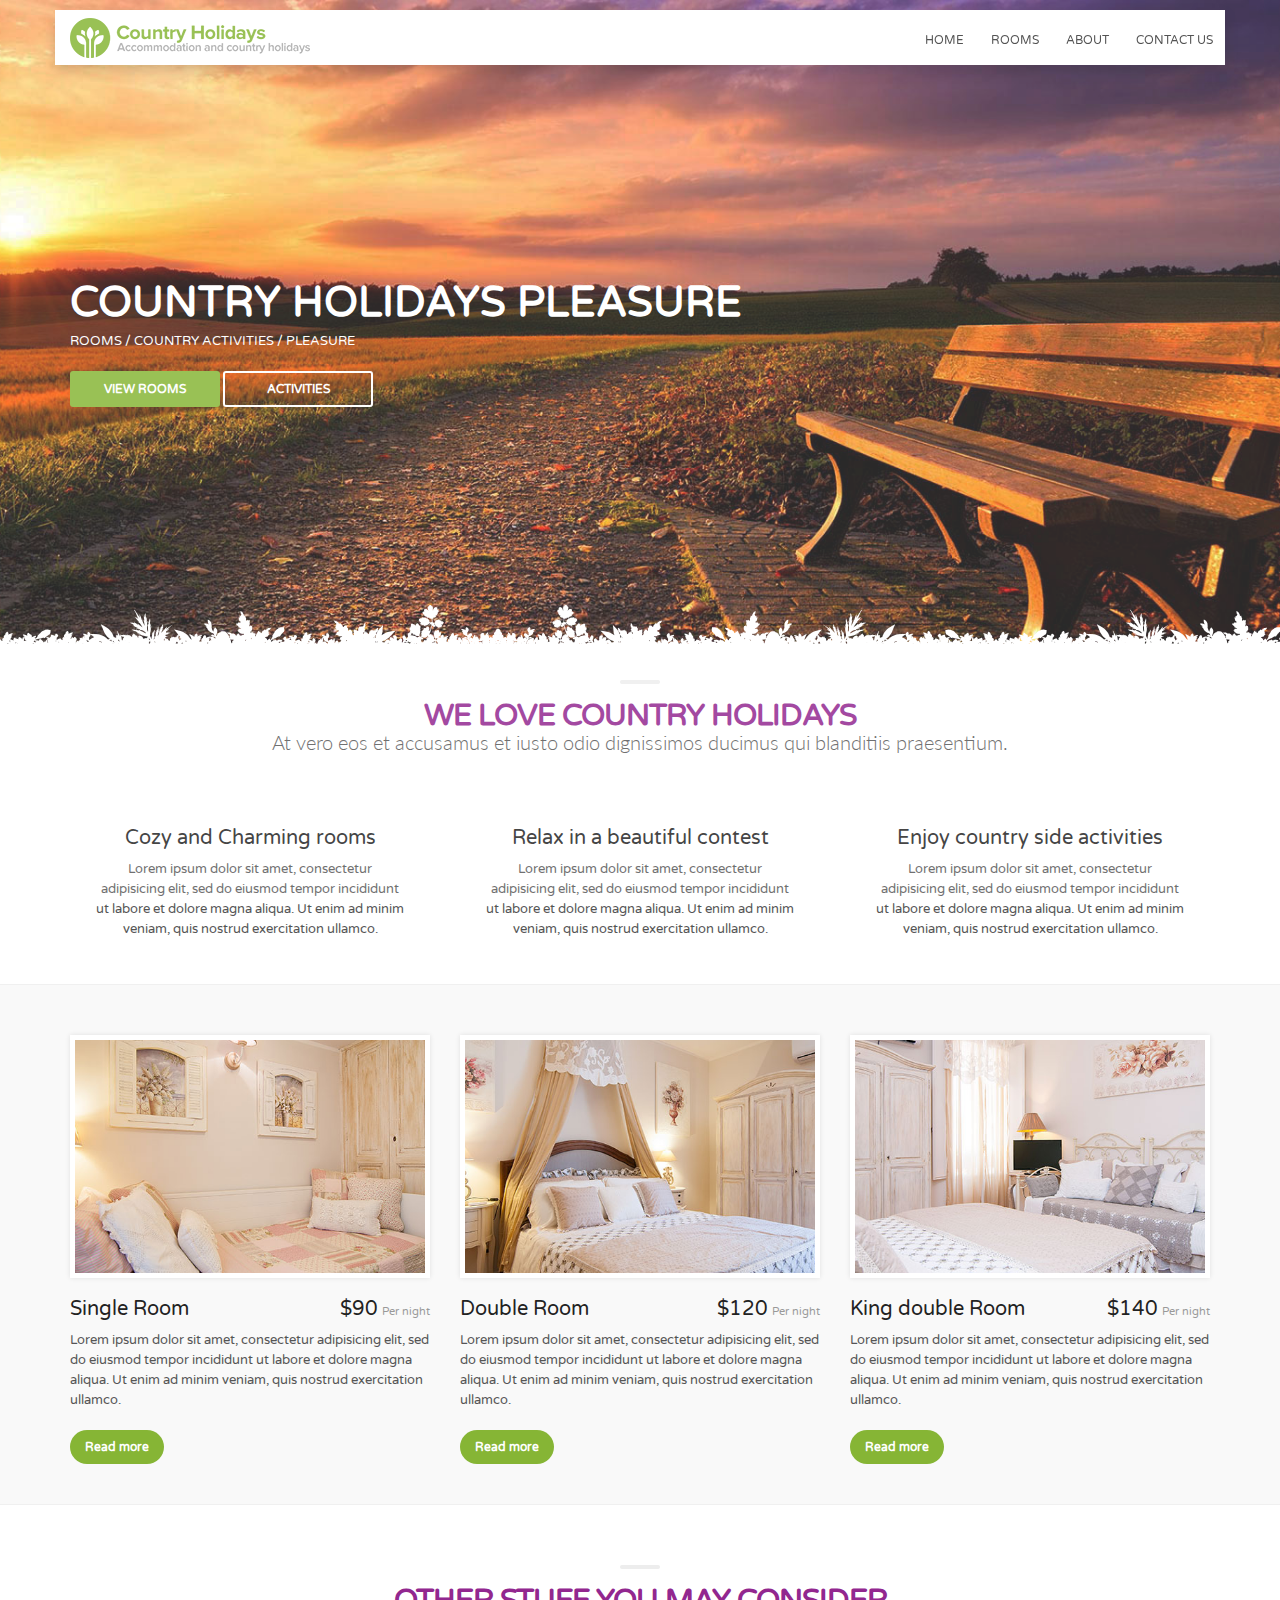
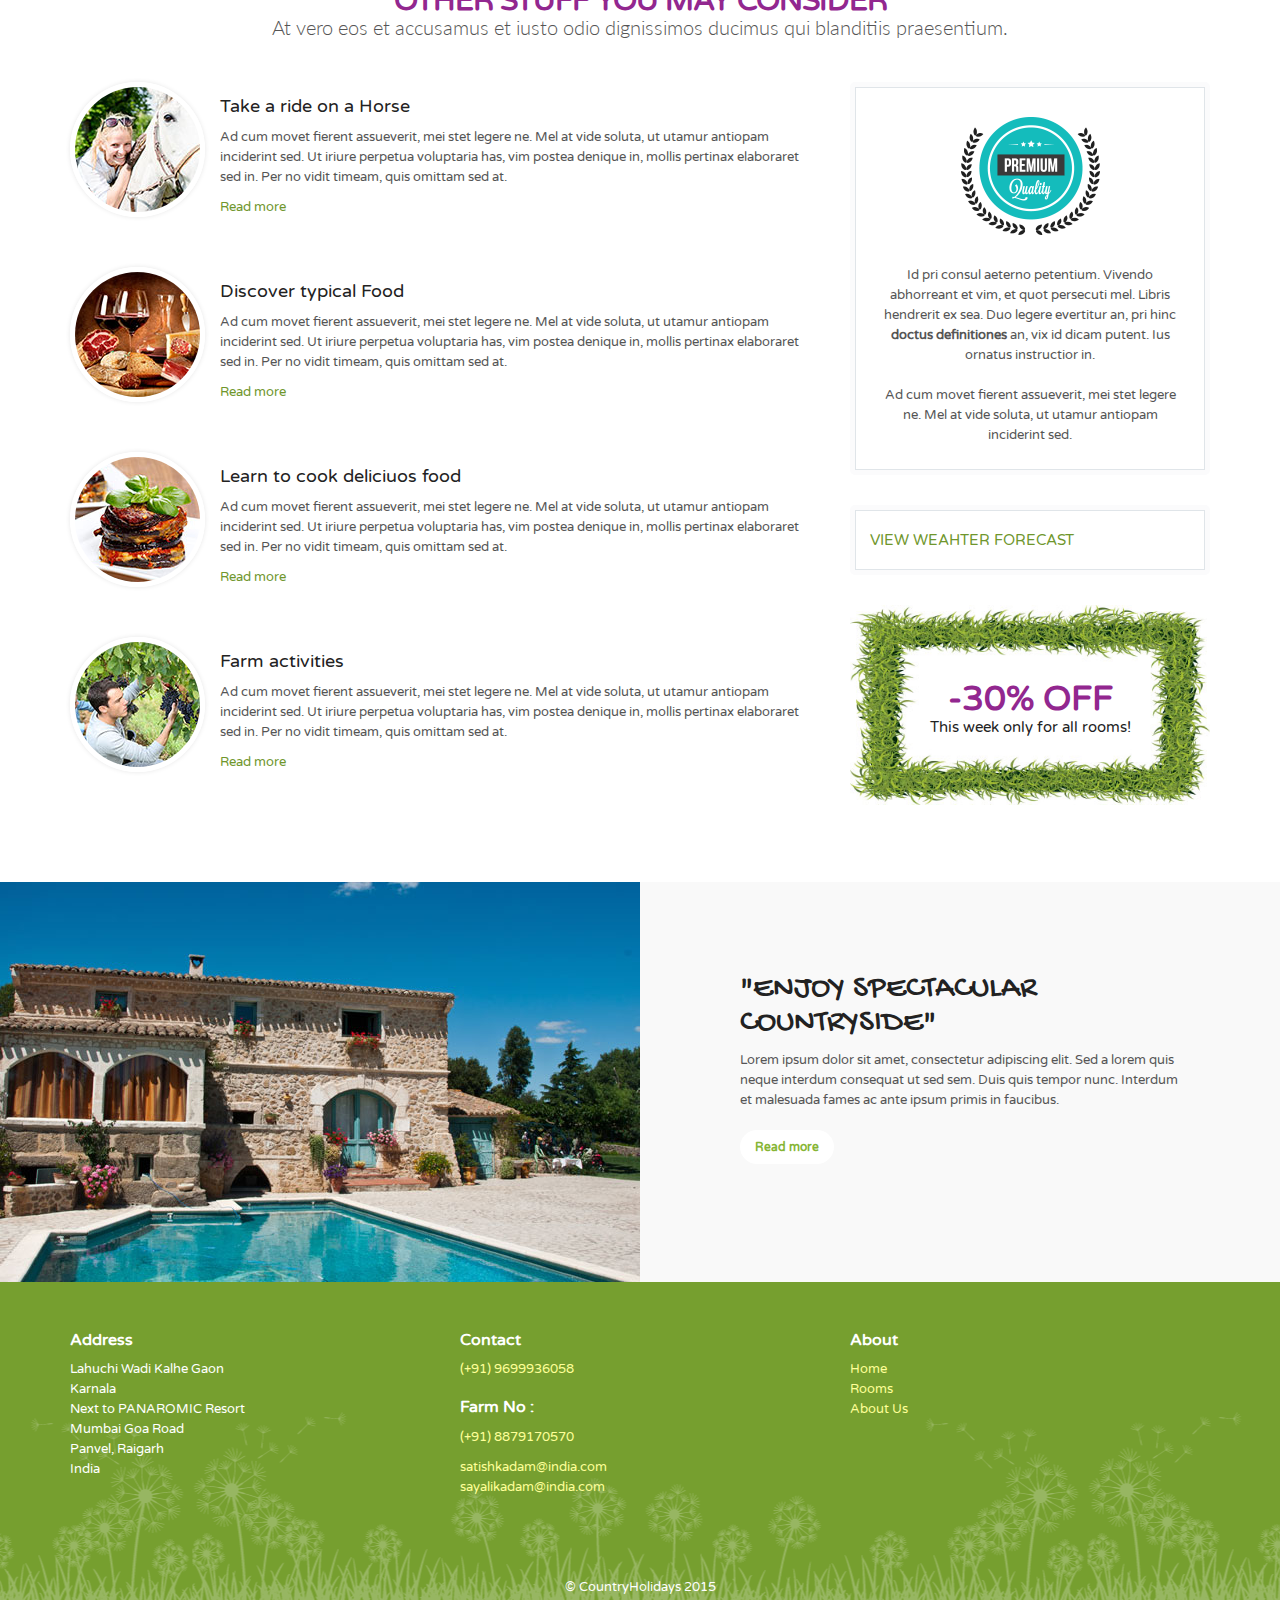
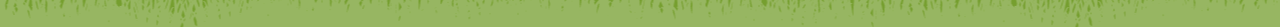
==== commit 57f3f95b: "Normalized footer content across site" ====
--- a/index.html
+++ b/index.html
@@ -114,82 +114,7 @@
                    </div>  
               
                 </div>
-                <div class="col-md-4">
-                	<div id="book">
-                    <div id="message-booking"></div>
-                    <form role="form" method="post" action="assets/check_avail.php" id="check_avail" autocomplete="off">
-                    
-                    	<div class="row">
-                        	<div class="col-md-6 col-sm-6 col-xs-6">
-                            	<div class="form-group">
-                                	<label>Check in</label>
-                            	   <input class="date-pick form-control" data-date-format="M d, D" type="text" id="check_in" name="check_in" placeholder="Check in">
-                                   <span class="input-icon"><i class=" icon-calendar"></i></span>
-                                   </div>
-                            </div>
-                            <div class="col-md-6 col-sm-6 col-xs-6">
-                            	<div class="form-group">
-                                	<label>Check out</label>
-                            	   <input class="date-pick form-control" data-date-format="M d, D" type="text" id="check_out" name="check_out" placeholder="Check out">
-                                   <span class="input-icon"><i class=" icon-calendar"></i></span>
-                               </div>
-                            </div>
-                        </div><!-- End row -->
-                        <div class="row">
-                        	<div class="col-md-6 col-sm-6 col-xs-6">
-                            	<div class="form-group">
-                                <label>Adults</label>
-                            	   <div class="qty-buttons">
-                                        <input type="button" value="-" class="qtyminus" name="adults">
-                                        <input type="text" name="adults" id="adults" value="" class="qty form-control" placeholder="0">
-                                        <input type="button" value="+" class="qtyplus" name="adults">
-                                    </div>
-                                   </div>
-                            </div>
-                            <div class="col-md-6 col-sm-6 col-xs-6">
-                            	<div class="form-group">
-                                <label>Children</label>
-                            	    <div class="qty-buttons">
-                                        <input type="button" value="-" class="qtyminus" name="children">
-                                        <input type="text" name="children" id="children"  value="" class="qty form-control" placeholder="0">
-                                        <input type="button" value="+" class="qtyplus" name="children">
-                                    </div>
-                               </div>
-                            </div>
-                        </div><!-- End row -->
-           				<div class="row">
-                        	<div class="col-md-12">
-                            	<div class="form-group">
-                                	<label>Room type</label>
-                            	 		<select class="form-control" name="room_type" id="room_type">
-                                        	<option value="">Select room type</option>
-                                            <option value="Single Room">Single Room</option>
-                                            <option value="Double Room">Double Room</option>
-                                            <option value="Luxury Double Room">Luxury Double Room</option>
-                                        </select>
-                                   </div>
-                              </div>
-                              <div class="col-md-12 col-sm-6">
-                                   <div class="form-group">
-                                	<label>Name</label>
-                            	 		<input type="text" class="form-control" name="name_booking" id="name_booking" placeholder="Name and Last name">
-                                   </div>
-                                   </div>
-                                   <div class="col-md-12 col-sm-6">
-                                   <div class="form-group">
-                                	<label>Email</label>
-                            	 		<input type="text" class="form-control" name="email_booking" id="email_booking" placeholder="Your email">
-                                   </div>
-                                   </div>
-                                   <div class="col-md-12 col-sm-12">
-                                   <div class="form-group">
-                                   <input type="submit" value="Book now" class="btn_full" id="submit-booking">
-                                   </div>
-                                   </div>
-                             </div>
-                                  </form>
-                    </div>
-                </div>
+        
           
             </div><!-- End row -->
         </div><!-- End container -->
@@ -360,38 +285,53 @@
             </div>
         </div>
     </div><!-- End container-fluid  -->
-    
-    <footer>
+     <footer>
         <div class="container">
             <div class="row">
-                <div class="col-md-6 col-sm-6">
-                    <h3>Contacts</h3>
+                
+                <div class="col-md-4 col-sm-4">
+                    <h3>Address</h3>
                     <ul id="contact_details_footer">
-                        <li>Route de Sablet 1023, Marseille<br>France 01923</li>
-                        <li><a href="tel://004542344599">+45 423 445 99</a> / <a href="tel://004542344599">+45 423 445 99</a></li>
-                        <li><a href="/cdn-cgi/l/email-protection#93fafdf5fcd3f0fce6fde7e1eafbfcfffaf7f2eae0bdf0fcfe"><span class="__cf_email__" data-cfemail="771e191118371418021903050e1f181b1e13160e045914181a">[email&#160;protected]</span><script data-cfhash='f9e31' type="text/javascript">/* <![CDATA[ */!function(t,e,r,n,c,a,p){try{t=document.currentScript||function(){for(t=document.getElementsByTagName('script'),e=t.length;e--;)if(t[e].getAttribute('data-cfhash'))return t[e]}();if(t&&(c=t.previousSibling)){p=t.parentNode;if(a=c.getAttribute('data-cfemail')){for(e='',r='0x'+a.substr(0,2)|0,n=2;a.length-n;n+=2)e+='%'+('0'+('0x'+a.substr(n,2)^r).toString(16)).slice(-2);p.replaceChild(document.createTextNode(decodeURIComponent(e)),c)}p.removeChild(t)}}catch(u){}}()/* ]]> */</script></a></li>
-                    </ul>  
-                </div>
-                <div class="col-offset-2 col-md-6 col-sm-6">
+                        <li>Lahuchi Wadi Kalhe Gaon <br> Karnala <br> Next to PANAROMIC Resort <br> Mumbai Goa Road <br> Panvel,
+                        Raigarh<br>India</li>
+                        
+                    </ul>
+                </div>
+
+                 <div class="col-md-4 col-sm-4">
+                    <h3>Contact</h3>
+                    <ul id="contact_details_footer">
+                        <li><a href="tel://919699936058">(+91) 9699936058</a>
+                        <h3>Farm No : </h3> <a href="tel://918879170570">(+91) 8879170570</a></li>
+                        <li>                 <a href="mailto:satishkadam@india.com">satishkadam@india.com</a>
+                    <br><a href="mailto:sayalikadam@india.com">sayalikadam@india.com</a></li>
+                    </ul>
+                </div>
+
+
+                <div class="col-md-4 col-sm-4">
                     <h3>About</h3>
                     <ul>
-                        <li><a href="#">About us</a></li>
+                        <li><a href="#">Home</a></li>
                         <li><a href="#">Rooms</a></li>
-                        <li><a href="#">Activities</a></li>
-                        <li><a href="#">Contact us</a></li>
-                         <li><a href="#">Gallery</a></li>
+                        <li><a href="#">About Us</a></li>
                     </ul>
-                </div>                
-            </div><!-- End row -->
-            <div class="row">
+                </div>
+
+                   <div class="row">
                 <div class="col-md-12">
                     <div id="social_footer">
                         <p>© CountryHolidays 2015</p>
                     </div>
                 </div>
             </div><!-- End row -->
-        </div><!-- End container -->
-    </footer><!-- End footer -->
+
+            
+        </div>
+        <!-- End container -->
+    </footer>
+    <!-- End footer -->
+         
     
 <div id="toTop"></div><!-- Back to top button -->
 
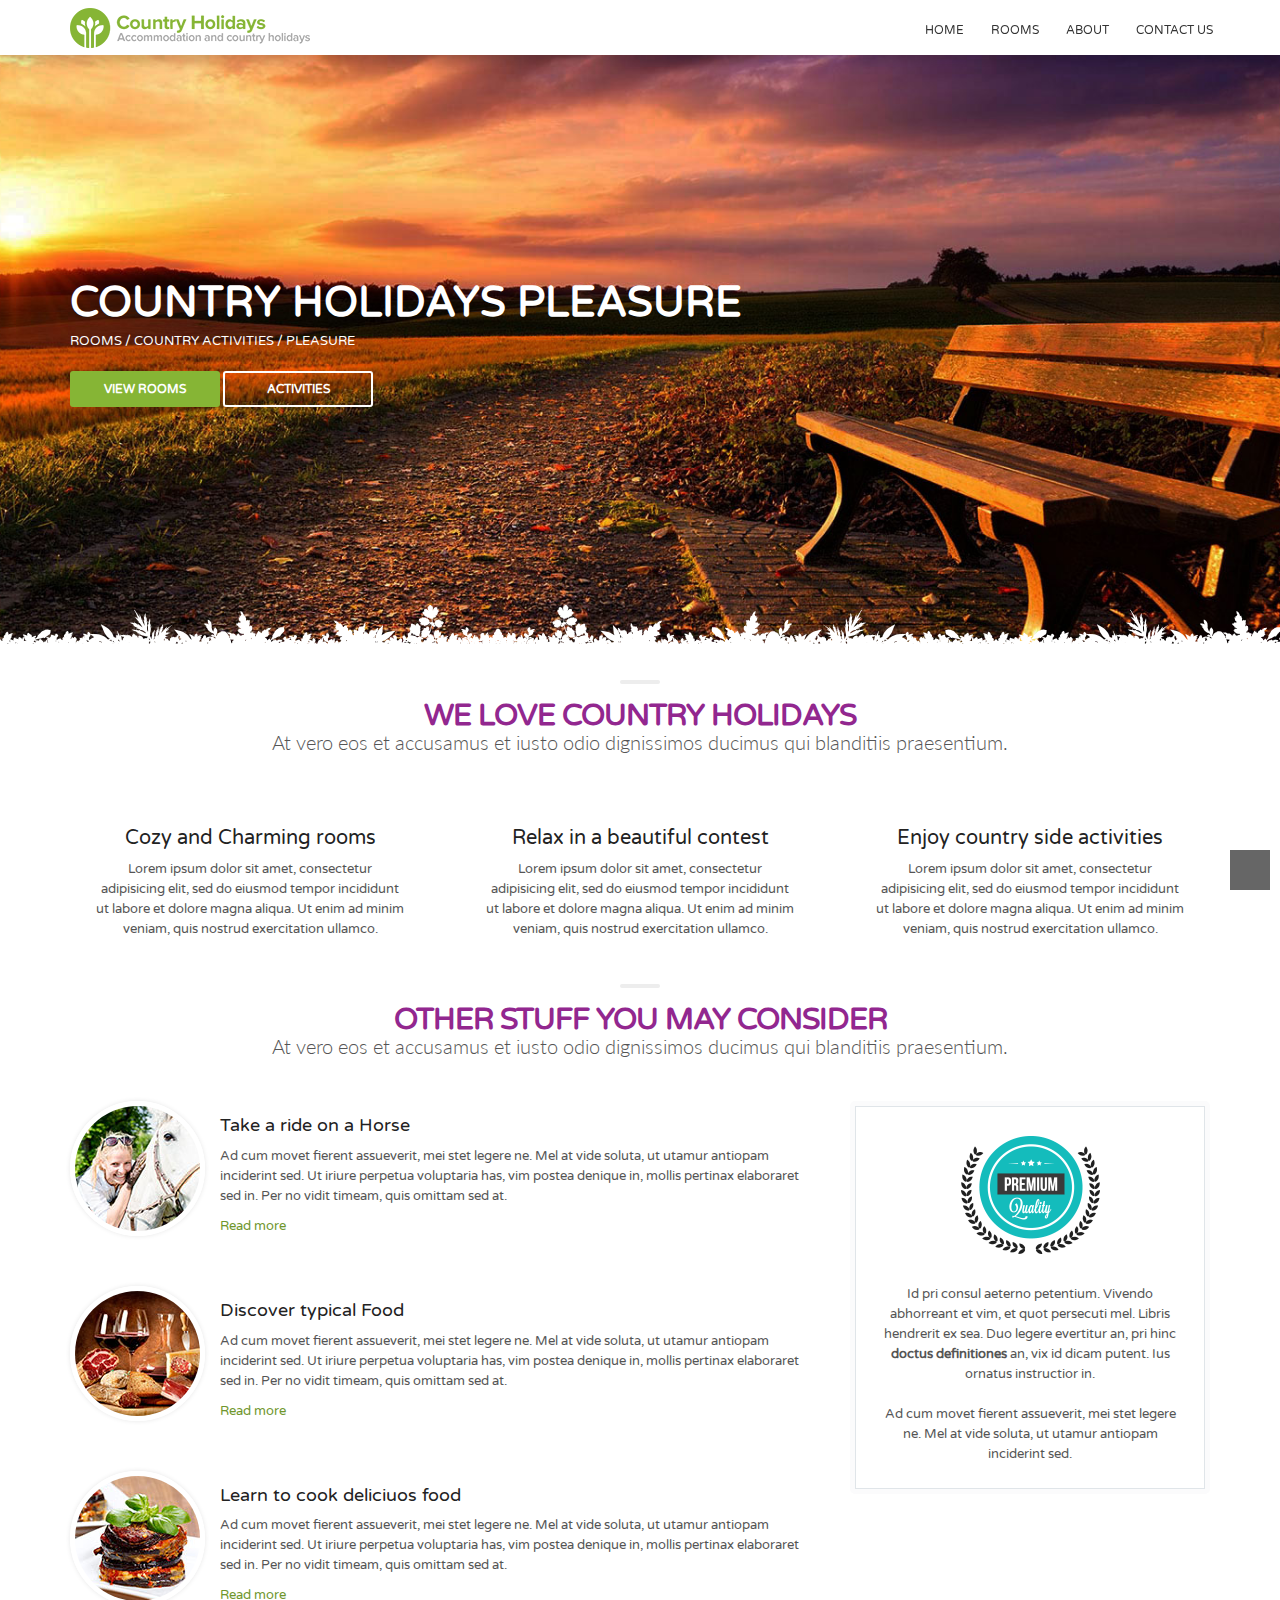
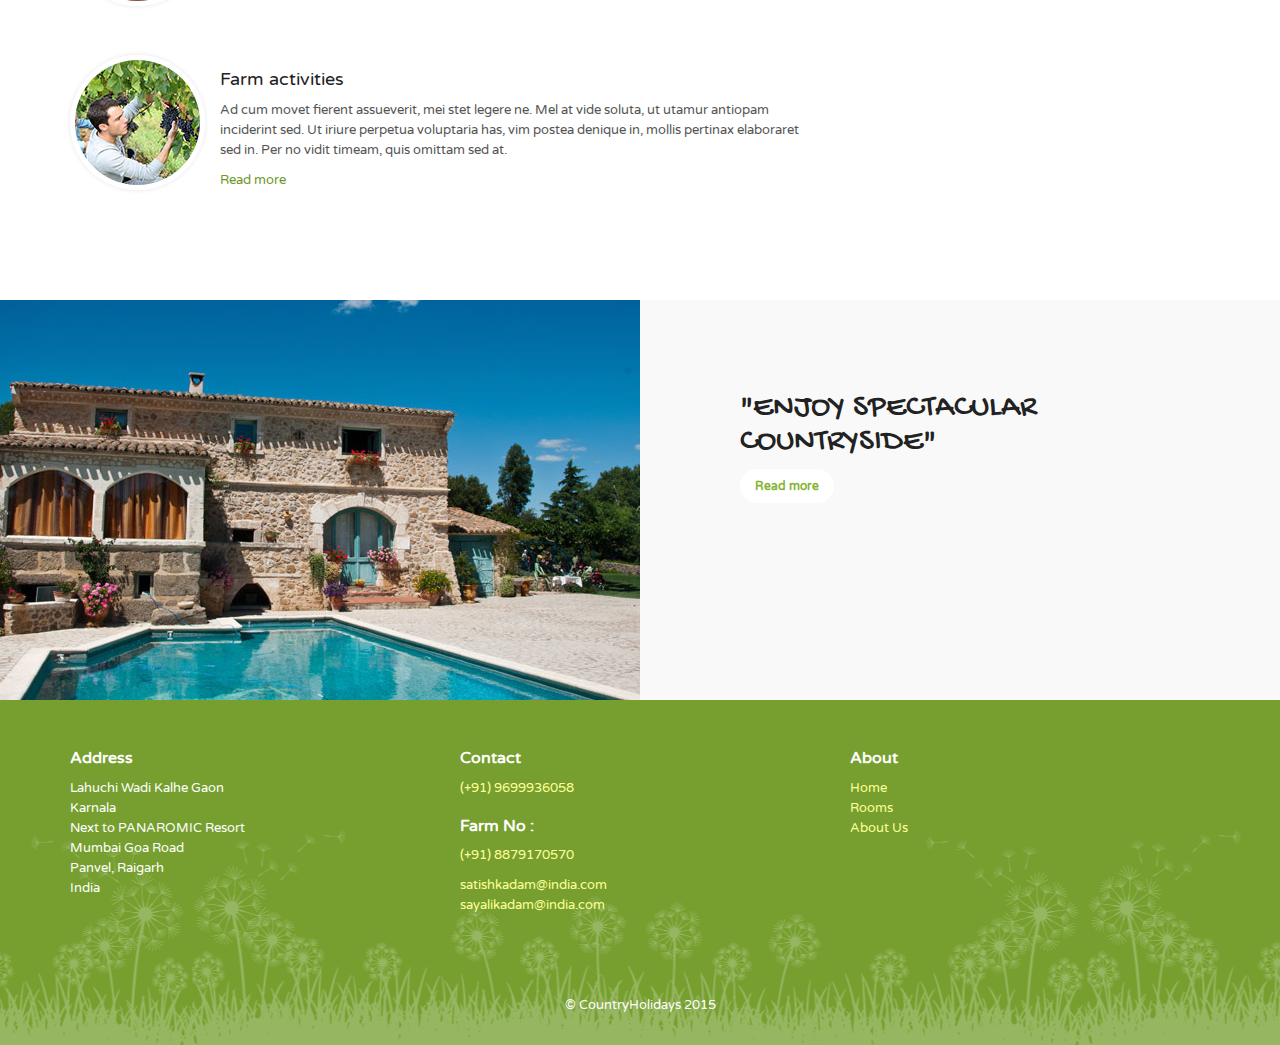
==== commit d2879b14: "added facilities,package details" ====
--- a/index.html
+++ b/index.html
@@ -1,16 +1,8 @@
-
-<!DOCTYPE html>
-<!--[if IE 8]><html class="ie ie8"> <![endif]-->
-<!--[if IE 9]><html class="ie ie9"> <![endif]-->
-<!--[if gt IE 9]><!-->
-<html>
-<!--<![endif]-->
-
-<head>
+<html><!--<![endif]--><head>
     <meta charset="utf-8">
     <meta http-equiv="X-UA-Compatible" content="IE=edge">
     <meta name="viewport" content="width=device-width, initial-scale=1">
-    <meta name="keywords" content="farm activities, itineraries, farm holidays, country holidays, bed and breakfast, hotel, country hotel" />
+    <meta name="keywords" content="farm activities, itineraries, farm holidays, country holidays, bed and breakfast, hotel, country hotel">
     <meta name="description" content="Country Holidays - Premium site template for a country accommodation.">
     <meta name="author" content="Ansonika">
     <title>Country Holidays</title>
@@ -23,9 +15,9 @@
     <link rel="apple-touch-icon" type="image/x-icon" sizes="144x144" href="img/apple-touch-icon-144x144-precomposed.png">
 
     <!-- Google web fonts -->
-    <link href='http://fonts.googleapis.com/css?family=Varela+Round' rel='stylesheet' type='text/css'>
-    <link href='http://fonts.googleapis.com/css?family=Lato:300,400,700' rel='stylesheet' type='text/css'>
-    <link href='http://fonts.googleapis.com/css?family=Gochi+Hand' rel='stylesheet' type='text/css'>
+    <link href="http://fonts.googleapis.com/css?family=Varela+Round" rel="stylesheet" type="text/css">
+    <link href="http://fonts.googleapis.com/css?family=Lato:300,400,700" rel="stylesheet" type="text/css">
+    <link href="http://fonts.googleapis.com/css?family=Gochi+Hand" rel="stylesheet" type="text/css">
    
    	<!-- BASE CSS -->
     <link href="css/base.css" rel="stylesheet">
@@ -40,13 +32,13 @@
 
 </head>
 
-<body>
+<body style="overflow: visible;">
 
 <!--[if lte IE 8]>
     <p class="chromeframe">You are using an <strong>outdated</strong> browser. Please <a href="http://browsehappy.com/">upgrade your browser</a>.</p>
 <![endif]-->
 
-	<div id="preloader">
+	<div id="preloader" style="display: none;">
         <div class="sk-spinner sk-spinner-wave">
             <div class="sk-rect1"></div>
             <div class="sk-rect2"></div>
@@ -61,7 +53,7 @@
     <!-- Mobile menu overlay mask -->
 
     <!-- Header================================================== -->
-    <header>
+    <header class="sticky">
         
         <div id="top_header">
         	<div class="container">
@@ -80,7 +72,7 @@
                         <a href="#" class="open_close" id="close_in"><i class="icon_set_1_icon-77"></i></a>
                         <ul>
                             <li class="submenu">
-                                <a  href="index.html" class="show-submenu">Home <i class="icon-down-open-mini"></i></a>
+                                <a href="index.html" class="show-submenu">Home <i class="icon-down-open-mini"></i></a>
                             </li>
                             <li class="submenu">
                                 <a href="javascript:void(0);" class="show-submenu">Rooms <i class="icon-down-open-mini"></i></a>
@@ -91,7 +83,7 @@
                             </li>
                             <li><a href="about.html">About</a></li>
                             <li><a href="contacts.html">Contact us</a></li>
-                            </li>
+                            
                         </ul>
                     </div><!-- End main-menu -->
                  
@@ -106,7 +98,7 @@
         	<div class="row">
             	<div class="col-md-8">
                 
-                	<div class="intro_title_booking" >
+                	<div class="intro_title_booking">
                       	<h1 class="animated fadeInDown">Country holidays pleasure</h1>
                         <p class="animated fadeInDown">Rooms / Country Activities / Pleasure</p>
                         <a href="#" class="animated fadeInUp button_intro hidden-xs">View Rooms</a> 
@@ -160,48 +152,7 @@
         </div><!-- End row -->
         </div><!-- End container -->
         
-        <div class="bg_gray add_bottom_60">
-        <div class="container">
-        <div class="row">
-            <div class="col-md-4 col-sm-4">
-                <div class="img_zoom">
-                    <a href="room_details.html"><img src="img/room_1.jpg" alt="" class="img-responsive"></a>
-                </div>
-                <h3>Single Room <span class="price_home">$90<em>Per night</em></span></h3>
-                <p>
-                    Lorem ipsum dolor sit amet, consectetur adipisicing elit, sed do eiusmod tempor incididunt ut labore et dolore magna aliqua. Ut enim ad minim veniam, quis nostrud exercitation ullamco.
-                </p>
-                <p>
-                    <a href="#" class="btn_1">Read more</a>
-                </p>
-            </div>
-            <div class="col-md-4 col-sm-4">
-                <div class="img_zoom">
-                    <a href="room_details.html"><img src="img/room_2.jpg" alt="" class="img-responsive"></a>
-                </div>
-                <h3>Double Room <span class="price_home">$120<em>Per night</em></span></h3>
-                <p>
-                    Lorem ipsum dolor sit amet, consectetur adipisicing elit, sed do eiusmod tempor incididunt ut labore et dolore magna aliqua. Ut enim ad minim veniam, quis nostrud exercitation ullamco.
-                </p>
-                <p>
-                    <a href="#" class="btn_1">Read more</a>
-                </p>
-            </div>
-            <div class="col-md-4 col-sm-4">
-                <div class="img_zoom">
-                    <a href="room_details.html"><img src="img/room_3.jpg" alt="" class="img-responsive"></a>
-                </div>
-                <h3>King double Room <span class="price_home">$140<em>Per night</em></span></h3>
-                <p>
-                    Lorem ipsum dolor sit amet, consectetur adipisicing elit, sed do eiusmod tempor incididunt ut labore et dolore magna aliqua. Ut enim ad minim veniam, quis nostrud exercitation ullamco.
-                </p>
-                <p>
-                    <a href="#" class="btn_1">Read more</a>
-                </p>
-            </div>
-        </div><!-- End row -->
-        </div><!-- End container -->
-        </div>
+        
         
         <div class="container add_bottom_60">
         <div class="main_title add_bottom_45">
@@ -243,7 +194,7 @@
             </div>
             <div class="col-md-4">
                 <div class="box_style_1 text-center">
-                    <p ><img src="img/best_price.png" alt=""></p>
+                    <p><img src="img/best_price.png" alt=""></p>
                     <p>
                          Id pri consul aeterno petentium. Vivendo abhorreant et vim, et quot persecuti mel. Libris hendrerit ex sea. Duo legere evertitur an, pri hinc <strong>doctus definitiones</strong> an, vix id dicam putent. Ius ornatus instructior in.
                     </p>
@@ -252,13 +203,10 @@
                     </p>
                 </div><!-- End box_style_1 -->
                 
-                <a class="box_style_1 weahter" href="about.html">
-                <i class="icon-light-up"></i> View Weahter forecast </a>
+                
                 <!-- End  weather-->
                 
-                <div id="banner">
-                    <h3><span>-30% OFF</span>This week only for all rooms!</h3>
-                </div><!-- End banner -->
+                <!-- End banner -->
                 
             </div>
         </div><!-- End row -->
@@ -275,9 +223,7 @@
             <div class="col-md-6 nopadding">
                 <div class="features-content">
                     <h3>"Enjoy spectacular countryside"</h3>
-                    <p>
-                        Lorem ipsum dolor sit amet, consectetur adipiscing elit. Sed a lorem quis neque interdum consequat ut sed sem. Duis quis tempor nunc. Interdum et malesuada fames ac ante ipsum primis in faucibus.
-                    </p>
+                    
                     <p>
                         <a href="#" class=" btn_1 white">Read more</a>
                     </p>
@@ -329,11 +275,11 @@
             
         </div>
         <!-- End container -->
-    </footer>
+    </div></footer>
     <!-- End footer -->
          
     
-<div id="toTop"></div><!-- Back to top button -->
+<div id="toTop" style="display: block;"></div><!-- Back to top button -->
 
 <!-- Common scripts -->
 <script src="js/jquery-1.11.2.min.js"></script>
@@ -382,5 +328,5 @@
 }).on('changeDate', function (ev) {});
 </script>
 
-<script type="text/javascript">/* <![CDATA[ */(function(d,s,a,i,j,r,l,m,t){try{l=d.getElementsByTagName('a');t=d.createElement('textarea');for(i=0;l.length-i;i++){try{a=l[i].href;s=a.indexOf('/cdn-cgi/l/email-protection');m=a.length;if(a&&s>-1&&m>28){j=28+s;s='';if(j<m){r='0x'+a.substr(j,2)|0;for(j+=2;j<m&&a.charAt(j)!='X';j+=2)s+='%'+('0'+('0x'+a.substr(j,2)^r).toString(16)).slice(-2);j++;s=decodeURIComponent(s)+a.substr(j,m-j)}t.innerHTML=s.replace(/</g,'&lt;').replace(/>/g,'&gt;');l[i].href='mailto:'+t.value}}catch(e){}}}catch(e){}})(document);/* ]]> */</script></body>
-</html>+<script type="text/javascript">/* <![CDATA[ */(function(d,s,a,i,j,r,l,m,t){try{l=d.getElementsByTagName('a');t=d.createElement('textarea');for(i=0;l.length-i;i++){try{a=l[i].href;s=a.indexOf('/cdn-cgi/l/email-protection');m=a.length;if(a&&s>-1&&m>28){j=28+s;s='';if(j<m){r='0x'+a.substr(j,2)|0;for(j+=2;j<m&&a.charAt(j)!='X';j+=2)s+='%'+('0'+('0x'+a.substr(j,2)^r).toString(16)).slice(-2);j++;s=decodeURIComponent(s)+a.substr(j,m-j)}t.innerHTML=s.replace(/</g,'&lt;').replace(/>/g,'&gt;');l[i].href='mailto:'+t.value}}catch(e){}}}catch(e){}})(document);/* ]]> */</script>
+</body></html>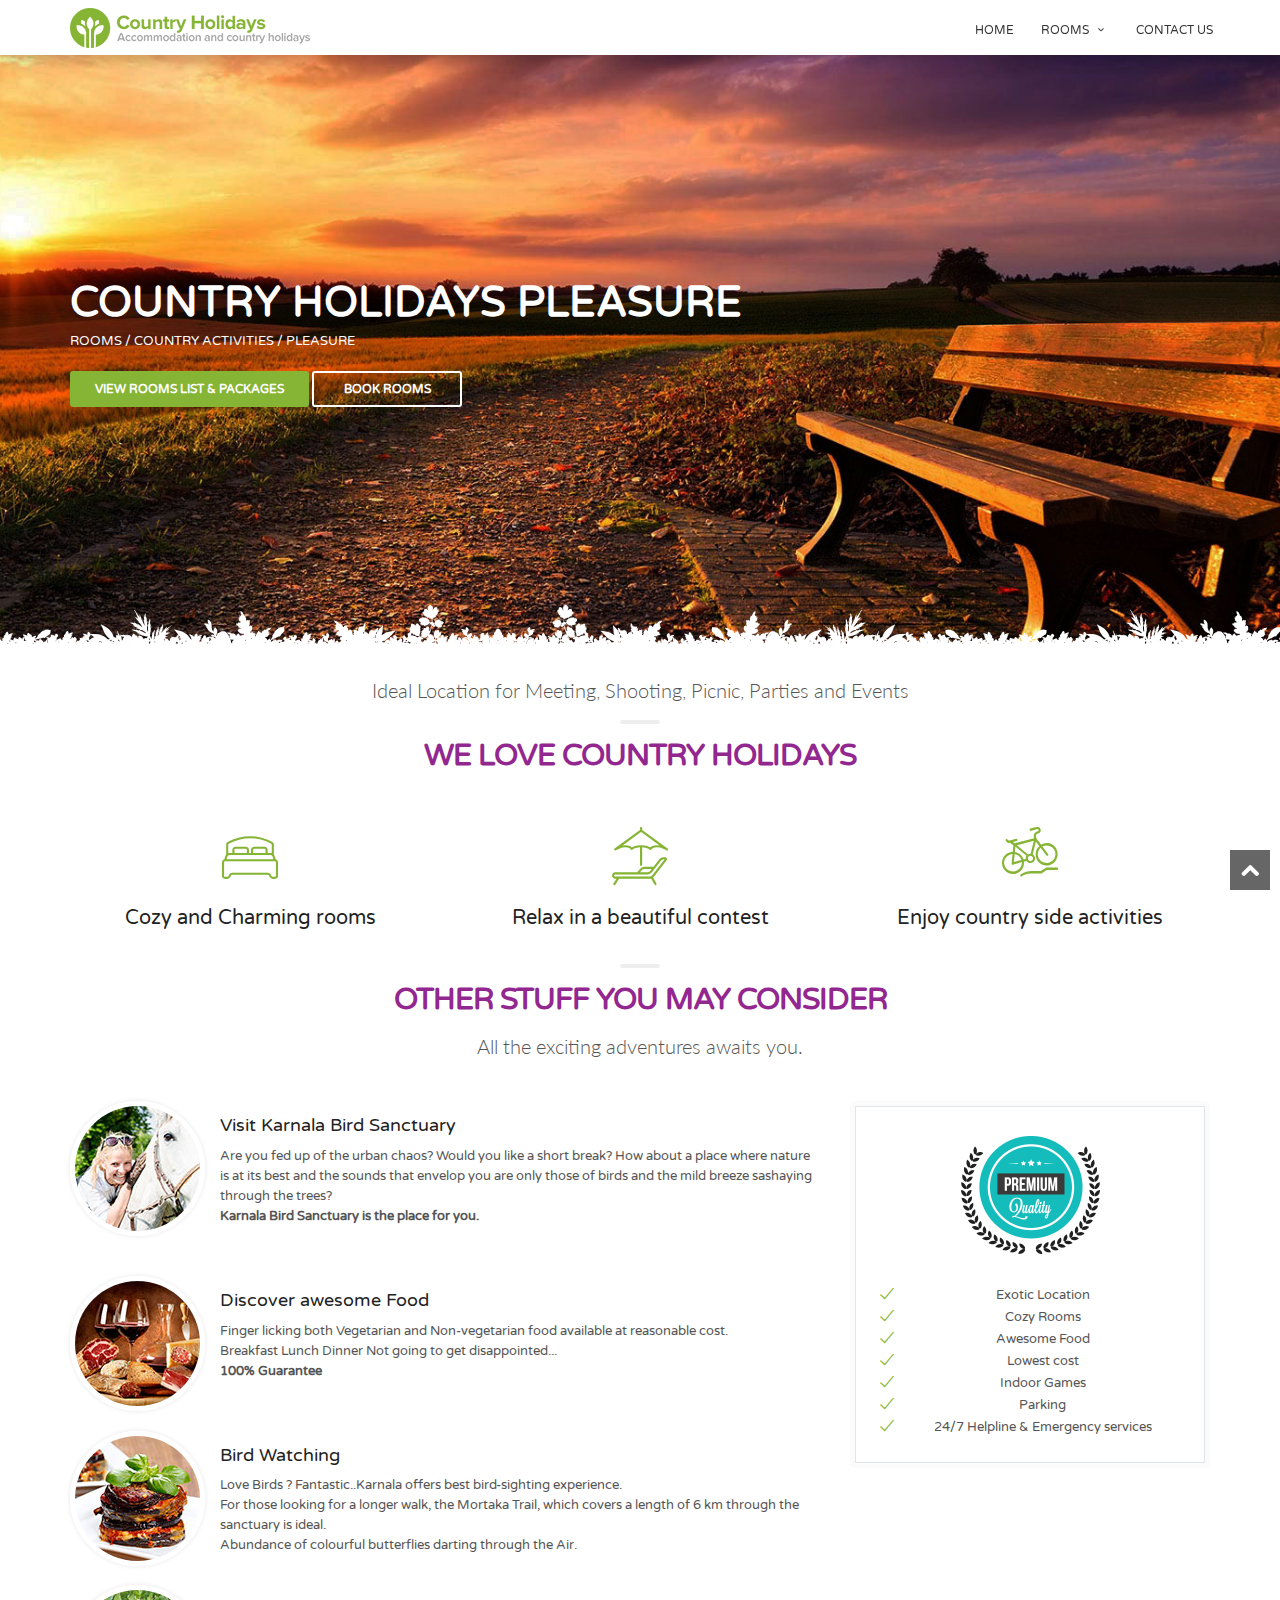
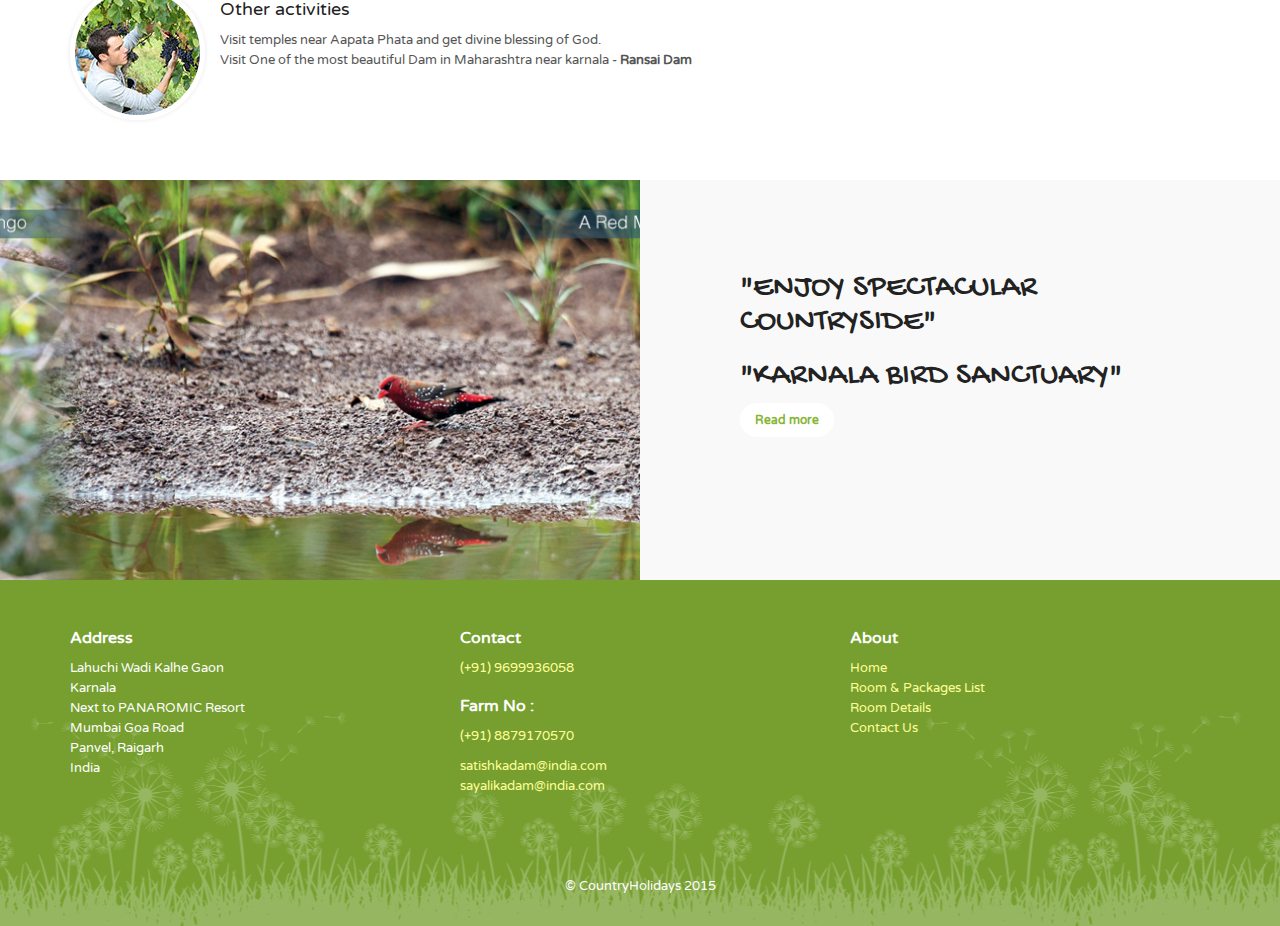
==== commit e844d933: "added carousel,index.html - replaced content" ====
--- a/index.html
+++ b/index.html
@@ -72,7 +72,7 @@
                         <a href="#" class="open_close" id="close_in"><i class="icon_set_1_icon-77"></i></a>
                         <ul>
                             <li class="submenu">
-                                <a href="index.html" class="show-submenu">Home <i class="icon-down-open-mini"></i></a>
+                                <a href="index.html" class="show-submenu">Home</a>
                             </li>
                             <li class="submenu">
                                 <a href="javascript:void(0);" class="show-submenu">Rooms <i class="icon-down-open-mini"></i></a>
@@ -81,7 +81,6 @@
                                     <li><a href="room_booking.html">Room details Booking</a></li>
                                 </ul>
                             </li>
-                            <li><a href="about.html">About</a></li>
                             <li><a href="contacts.html">Contact us</a></li>
                             
                         </ul>
@@ -101,8 +100,8 @@
                 	<div class="intro_title_booking">
                       	<h1 class="animated fadeInDown">Country holidays pleasure</h1>
                         <p class="animated fadeInDown">Rooms / Country Activities / Pleasure</p>
-                        <a href="#" class="animated fadeInUp button_intro hidden-xs">View Rooms</a> 
-                        <a href="#" class="animated fadeInUp button_intro outline hidden-xs">Activities</a>
+                        <a href="#" class="animated fadeInUp button_intro hidden-xs">View Rooms List & Packages</a> 
+                        <a href="#" class="animated fadeInUp button_intro outline hidden-xs">Book Rooms</a>
                    </div>  
               
                 </div>
@@ -115,38 +114,27 @@
     
       <div class="container margin_60 padd_bottom_20">
         <div class="main_title">
+                                  <p>Ideal Location for Meeting, Shooting, Picnic, Parties and Events</p>                        
             <span></span>
             <h2>We love Country Holidays</h2>
-            <p>
-                At vero eos et accusamus et iusto odio dignissimos ducimus qui blanditiis praesentium.
-            </p>
         </div>
         <div class="row">
             <div class="col-md-4">
                 <div class="box_home">
                     <i class="icon_set_2_icon-104"></i>
                     <h3>Cozy and Charming rooms</h3>
-                    <p>
-                        Lorem ipsum dolor sit amet, consectetur adipisicing elit, sed do eiusmod tempor incididunt ut labore et dolore magna aliqua. Ut enim ad minim veniam, quis nostrud exercitation ullamco.
-                    </p>
                 </div>
             </div>
             <div class="col-md-4">
                 <div class="box_home">
                     <i class="icon_set_2_icon-108"></i>
                     <h3>Relax in a beautiful contest</h3>
-                    <p>
-                        Lorem ipsum dolor sit amet, consectetur adipisicing elit, sed do eiusmod tempor incididunt ut labore et dolore magna aliqua. Ut enim ad minim veniam, quis nostrud exercitation ullamco.
-                    </p>
                 </div>
             </div>
             <div class="col-md-4">
                 <div class="box_home">
                     <i class="icon_set_1_icon-40"></i>
                     <h3>Enjoy country side activities</h3>
-                    <p>
-                        Lorem ipsum dolor sit amet, consectetur adipisicing elit, sed do eiusmod tempor incididunt ut labore et dolore magna aliqua. Ut enim ad minim veniam, quis nostrud exercitation ullamco.
-                    </p>
                 </div>
             </div>
         </div><!-- End row -->
@@ -158,8 +146,9 @@
         <div class="main_title add_bottom_45">
             <span></span>
             <h2>Other stuff you may consider</h2>
+            <br>
             <p>
-                At vero eos et accusamus et iusto odio dignissimos ducimus qui blanditiis praesentium.
+                All the exciting adventures awaits you.
             </p>
         </div>
         <div class="row">
@@ -167,40 +156,48 @@
                 <ul>
                     <li>
                     <img src="img/activities_1_thumb.jpg" alt="" class="img-circle styled">
-                    <h4>Take a ride on a Horse</h4>
+                    <h4>Visit Karnala Bird Sanctuary</h4>
                     <p>
-                        Ad cum movet fierent assueverit, mei stet legere ne. Mel at vide soluta, ut utamur antiopam inciderint sed. Ut iriure perpetua voluptaria has, vim postea denique in, mollis pertinax elaboraret sed in. Per no vidit timeam, quis omittam sed at. <a href="#" class="link_normal">Read more</a>
+                    Are you fed up of the urban chaos? Would you like a short break? How about a place where nature is at its best and the sounds that envelop you are only those of birds and the mild breeze sashaying through the trees?
+                    <br><b>Karnala Bird Sanctuary is the place for you.</b>
                     </p>
                     </li>
                     <li><img src="img/activities_2_thumb.jpg" alt="" class="img-circle styled">
-                    <h4>Discover typical Food </h4>
+                    <h4>Discover awesome Food </h4>
                     <p>
-                        Ad cum movet fierent assueverit, mei stet legere ne. Mel at vide soluta, ut utamur antiopam inciderint sed. Ut iriure perpetua voluptaria has, vim postea denique in, mollis pertinax elaboraret sed in. Per no vidit timeam, quis omittam sed at. <a href="#" class="link_normal">Read more</a>
+                        Finger licking both Vegetarian and Non-vegetarian food available at reasonable cost. <br>
+                        Breakfast
+                        Lunch
+                        Dinner
+                        Not going to get disappointed... <br><b>100% Guarantee</b>
                     </p>
                     </li>
                     <li><img src="img/activities_3_thumb.jpg" alt="" class="img-circle styled">
-                    <h4>Learn to cook deliciuos food</h4>
-                    <p>
-                        Ad cum movet fierent assueverit, mei stet legere ne. Mel at vide soluta, ut utamur antiopam inciderint sed. Ut iriure perpetua voluptaria has, vim postea denique in, mollis pertinax elaboraret sed in. Per no vidit timeam, quis omittam sed at. <a href="#" class="link_normal">Read more</a>
-                    </p>
+                    <h4>Bird Watching</h4>
+                   Love Birds ? Fantastic..Karnala offers best  bird-sighting experience. <br>
+                   For those looking for a longer walk, the Mortaka Trail, which covers a length of 6 km through the sanctuary is ideal.
+                   <br>Abundance of colourful butterflies darting through the Air.
                     </li>
                     <li><img src="img/activities_4_thumb.jpg" alt="" class="img-circle styled">
-                    <h4>Farm activities</h4>
-                    <p>
-                        Ad cum movet fierent assueverit, mei stet legere ne. Mel at vide soluta, ut utamur antiopam inciderint sed. Ut iriure perpetua voluptaria has, vim postea denique in, mollis pertinax elaboraret sed in. Per no vidit timeam, quis omittam sed at. <a href="#" class="link_normal">Read more</a>
-                    </p>
+                    <h4>Other activities</h4>
+                    Visit temples near Aapata Phata and get divine blessing of God.
+                    <br>
+                    Visit One of the most beautiful Dam in Maharashtra near karnala -  <b>Ransai Dam</b> 
                     </li>
                 </ul>
             </div>
             <div class="col-md-4">
                 <div class="box_style_1 text-center">
                     <p><img src="img/best_price.png" alt=""></p>
-                    <p>
-                         Id pri consul aeterno petentium. Vivendo abhorreant et vim, et quot persecuti mel. Libris hendrerit ex sea. Duo legere evertitur an, pri hinc <strong>doctus definitiones</strong> an, vix id dicam putent. Ius ornatus instructior in.
-                    </p>
-                    <p>
-                         Ad cum movet fierent assueverit, mei stet legere ne. Mel at vide soluta, ut utamur antiopam inciderint sed.
-                    </p>
+                  <ul class="list_ok">
+                                    <li>Exotic Location</li>
+                                    <li>Cozy Rooms</li>
+                                    <li>Awesome Food</li>
+                                    <li>Lowest cost</li>
+                                    <li>Indoor Games</li>
+                                    <li>Parking</li>
+                                    <li>24/7 Helpline & Emergency services</li>
+                                </ul>
                 </div><!-- End box_style_1 -->
                 
                 
@@ -223,9 +220,9 @@
             <div class="col-md-6 nopadding">
                 <div class="features-content">
                     <h3>"Enjoy spectacular countryside"</h3>
-                    
+                    <h3>"Karnala Bird Sanctuary"</h3>
                     <p>
-                        <a href="#" class=" btn_1 white">Read more</a>
+                        <a href="https://www.maharashtratourism.gov.in/treasures/wildlife-sanctury/karnala-bird-sanctuary" class=" btn_1 white">Read more</a>
                     </p>
                 </div>
             </div>
@@ -258,9 +255,10 @@
                 <div class="col-md-4 col-sm-4">
                     <h3>About</h3>
                     <ul>
-                        <li><a href="#">Home</a></li>
-                        <li><a href="#">Rooms</a></li>
-                        <li><a href="#">About Us</a></li>
+                        <li><a href="./index.html">Home</a></li>
+                        <li><a href="./rooms_list.html">Room & Packages List</a></li>
+                        <li><a href="./room_booking.html">Room Details</a></li>
+                        <li><a href="./contacts.html">Contact Us</a></li>
                     </ul>
                 </div>
 
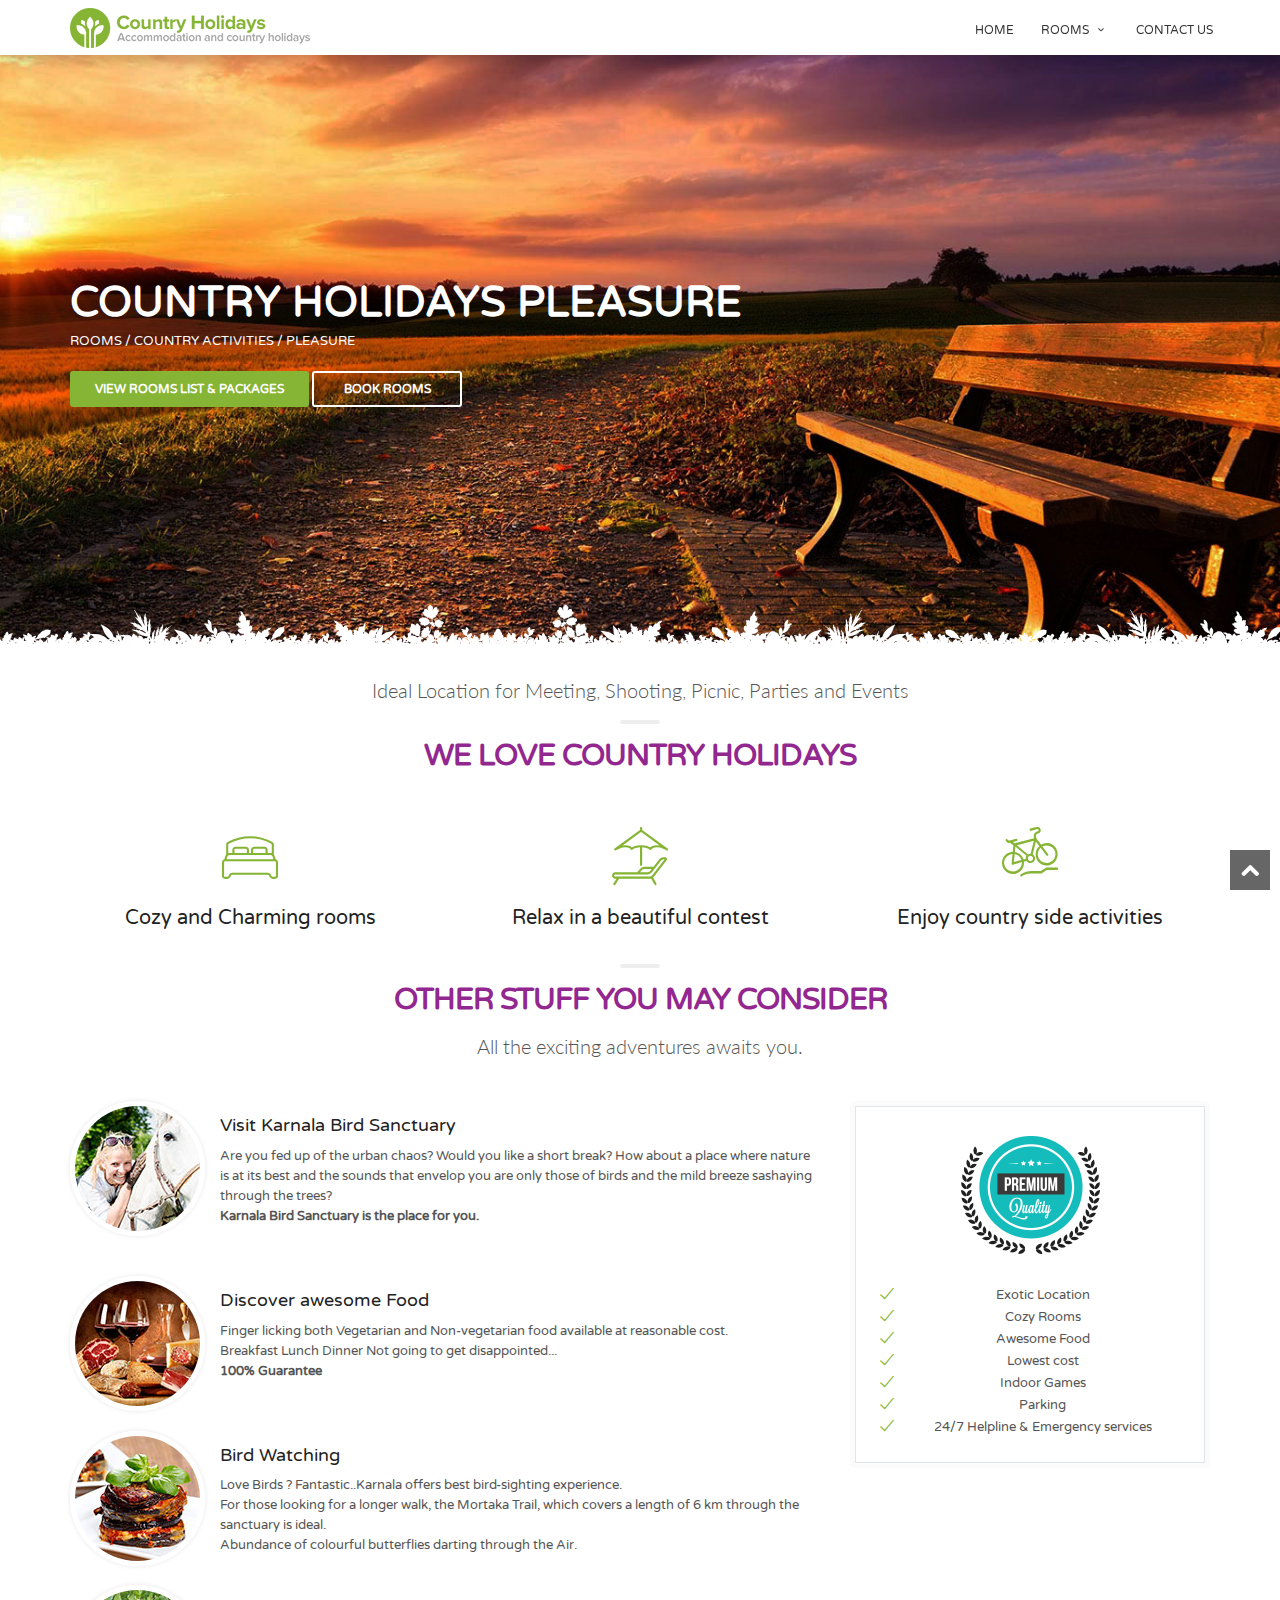
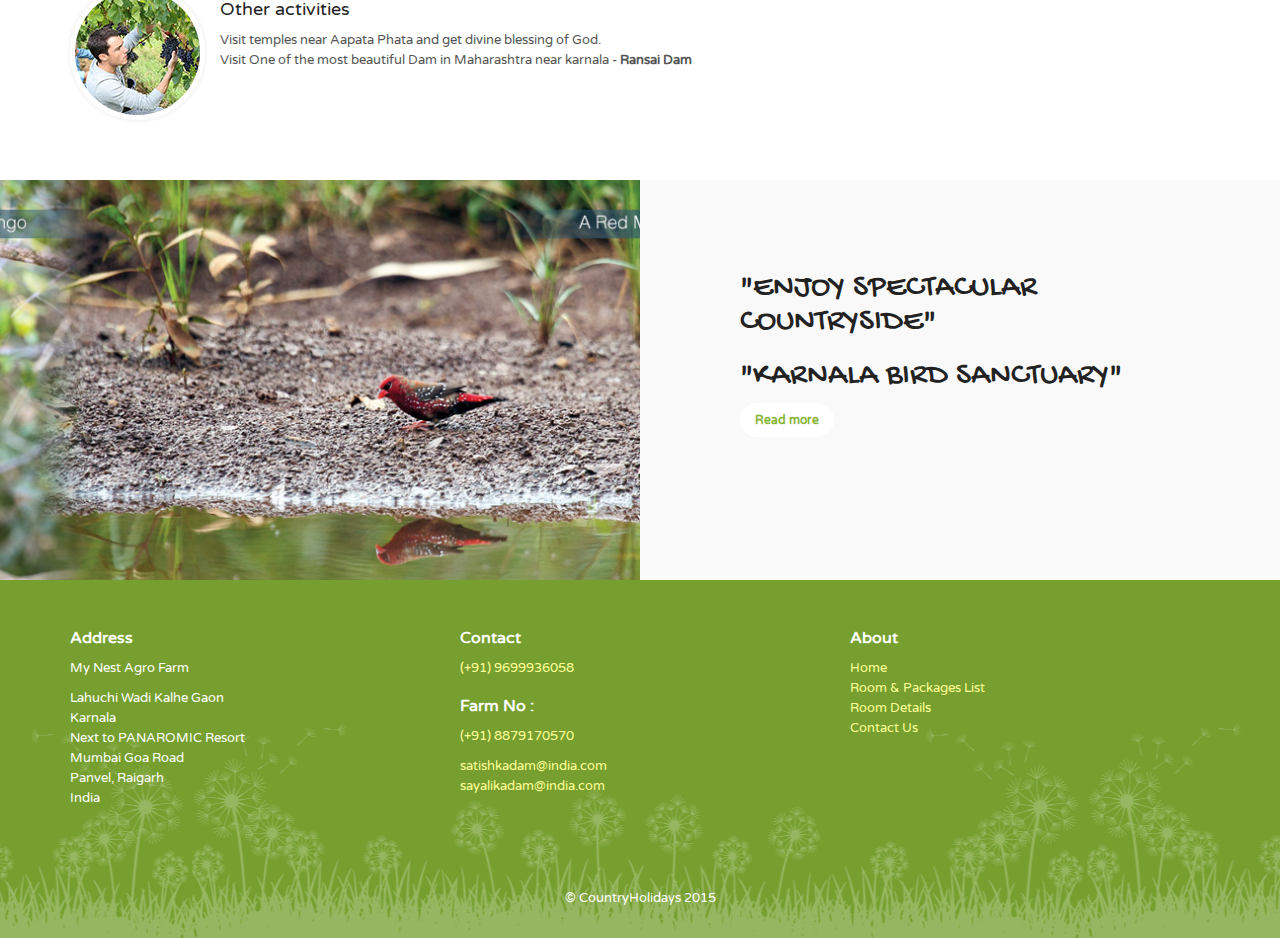
==== commit dc80d598: "added resort name in footer" ====
--- a/index.html
+++ b/index.html
@@ -3,9 +3,9 @@
     <meta http-equiv="X-UA-Compatible" content="IE=edge">
     <meta name="viewport" content="width=device-width, initial-scale=1">
     <meta name="keywords" content="farm activities, itineraries, farm holidays, country holidays, bed and breakfast, hotel, country hotel">
-    <meta name="description" content="Country Holidays - Premium site template for a country accommodation.">
-    <meta name="author" content="Ansonika">
-    <title>Country Holidays</title>
+    <meta name="description" content="Country Holidays - MynestAgro Tourism">
+    <meta name="author" content="Siddhesh Rane">
+    <title>Country Holidays - MyNestAgro Tourism</title>
 
     <!-- Favicons-->
     <link rel="shortcut icon" href="img/favicon.ico" type="image/x-icon">
@@ -100,8 +100,8 @@
                 	<div class="intro_title_booking">
                       	<h1 class="animated fadeInDown">Country holidays pleasure</h1>
                         <p class="animated fadeInDown">Rooms / Country Activities / Pleasure</p>
-                        <a href="#" class="animated fadeInUp button_intro hidden-xs">View Rooms List & Packages</a> 
-                        <a href="#" class="animated fadeInUp button_intro outline hidden-xs">Book Rooms</a>
+                        <a href="./rooms_list.html" class="animated fadeInUp button_intro">View Rooms List & Packages </a> 
+                        <a href="./room_booking.html" class="animated fadeInUp button_intro outline">Book Rooms</a>
                    </div>  
               
                 </div>
@@ -235,7 +235,7 @@
                 <div class="col-md-4 col-sm-4">
                     <h3>Address</h3>
                     <ul id="contact_details_footer">
-                        <li>Lahuchi Wadi Kalhe Gaon <br> Karnala <br> Next to PANAROMIC Resort <br> Mumbai Goa Road <br> Panvel,
+                         <li>My Nest Agro Farm</li><li>Lahuchi Wadi Kalhe Gaon <br> Karnala <br> Next to PANAROMIC Resort <br> Mumbai Goa Road <br> Panvel,
                         Raigarh<br>India</li>
                         
                     </ul>
